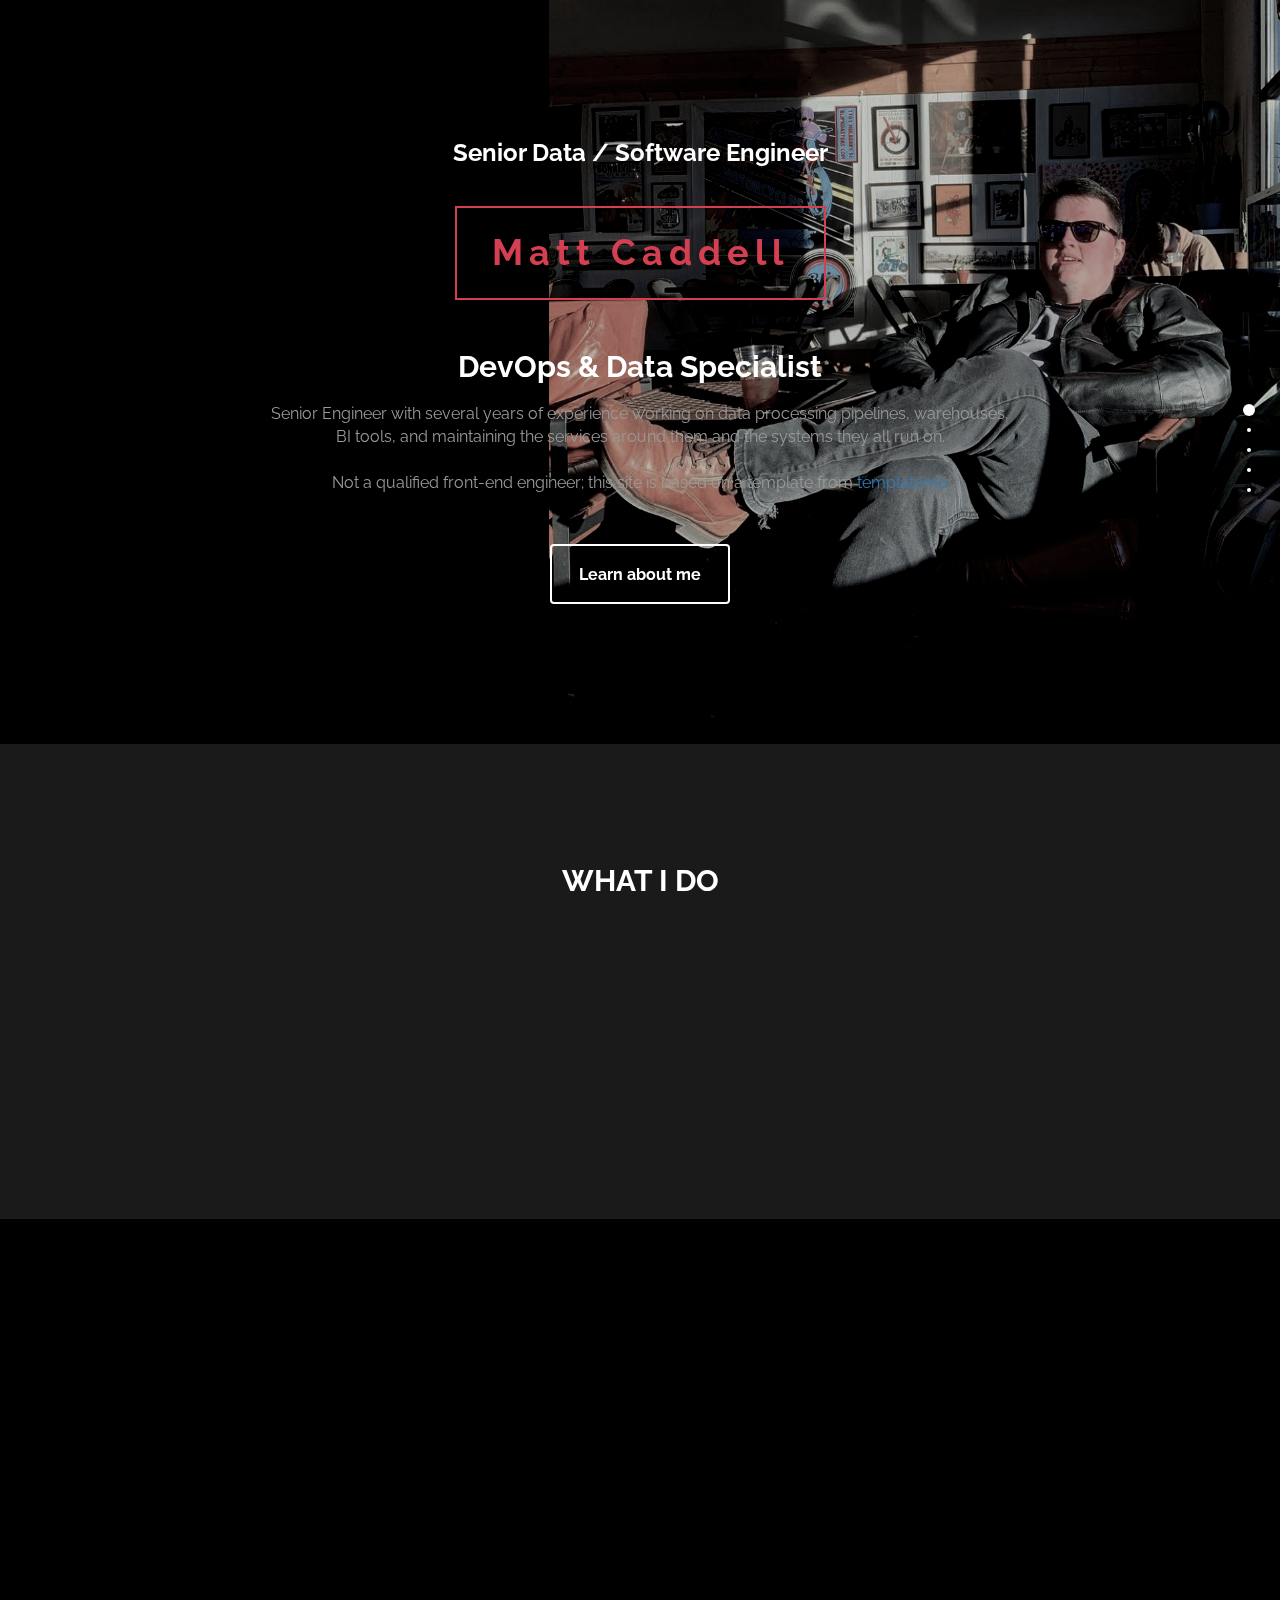
==== index.html @ 0e5a9cbe "feat: cleanup images for favorite tech" ====
<!DOCTYPE html>
<html lang="en">
	<head>
		<meta charset="utf-8">

		<title>Matt Caddell | Senior Eng</title>
		<meta name="keywords" content="">
		<meta name="description" content="">
        <meta name="author" content="templatemo">
        <!--
        Lavish HTML CSS Template
        https://templatemo.com/tm-458-lavish
        -->

		<meta http-equiv="X-UA-Compatible" content="IE=Edge">
		<meta http-equiv="Content-Type" content="text/html; charset=UTF-8" />
		<meta name="viewport" content="width=device-width, initial-scale=1">

		<!-- animate -->
		<link rel="stylesheet" href="css/animate.min.css">
		<!-- bootstrap -->
		<link rel="stylesheet" href="css/bootstrap.min.css">
		<!-- font-awesome -->
		<link rel="stylesheet" href="css/font-awesome.min.css">
		<!-- google font -->
		<link href='http://fonts.googleapis.com/css?family=Raleway:400,300,700,800' rel='stylesheet' type='text/css'>
		<!-- fullpage -->
		<link rel="stylesheet" href="css/jquery.fullPage.css">
		<!-- custom -->
		<link rel="stylesheet" href="css/templatemo-style.css">
		<!-- favicon -->
		<link rel="icon" type="images/png" href="images/favicon.png">

	</head>
	<body>

		<div id="fullpage">

			<!-- start home -->
			<div id="home" class="section">
				<div class="container">
					<div class="row">
						<div class="col-md-2"></div>
						<div class="col-md-8 wow fadeIn" data-wow-delay="0.9s">
							<h3>Senior Data / Software Engineer</h3>
							<h1>Matt Caddell</h1>
							<h2 class="rotate">DevOps &AMP; Data Specialist, Avid Tinkerer, Technical Lead, Amateur Wrench Turner &AMP; Coffee Snob</h2>
							<p>Senior Engineer with several years of experience working on data processing pipelines, warehouses, BI tools, and maintaining the services around them and the systems they all run on.<br><br>Not a qualified front-end engineer; this site is based on a template from <a rel="nofollow noopener" href="https://templatemo.com">templatemo</p>
							<a href="#work" class="btn btn-default smoothScroll wow fadeInUp" data-wow-delay="1s">Learn about me</a>
						</div>
						<div class="col-md-2"></div>
					</div>
				</div>
			</div>
			<!-- end home -->

			<!-- start work -->
			<div id="work" class="section">
				<div class="container">
					<div class="row">
						<div class="col-md-12 wow bounce">
							<h2>WHAT I DO</h2>
						</div>
					</div>
					<div class="row">
						<div class="col-md-4 col-xs-11 wow fadeInUp" data-wow-delay="0.6s">
							<div class="media">
								<div class="media-object media-left">
									<i class="fa fa-cubes"></i>
								</div>
								<div class="media-body">
									<h3 class="media-heading">Data Processing</h3>
									<p>Ensuring that data is delivered in a timely fashion from multiple sources and with the relevant transformations so it's ready to be used</p>
								</div>
							</div>
						</div>
						<div class="col-md-4 col-xs-11 wow fadeInUp" data-wow-delay="0.6s">
							<div class="media">
								<div class="media-object media-left">
									<i class="fa fa-database"></i>
								</div>
								<div class="media-body">
									<h3 class="media-heading">Data Warehousing</h3>
									<p>Democratizing data access through appropriate warehouse design choices and data management architectures</p>
								</div>
							</div>
						</div>
						<div class="col-md-4 col-xs-11 wow fadeInUp" data-wow-delay="0.6s">
							<div class="media">
								<div class="media-object media-left">
									<i class="fa fa-wrench"></i>
								</div>
								<div class="media-body">
									<h3 class="media-heading">"Data Ops"</h3>
									<p>The best data in the world is only useful if it's realiably delivered; data related technologies come with their own devops style challenges and considerations</p>
								</div>
							</div>
						</div>
					</div>
				</div>
			</div>
			<!-- end work -->

			<!-- start about -->
			<div id="about" class="section">
				<div class="container">
					<div class="row">
						<div class="col-md-6 col-xs-11 wow fadeInLeft" data-wow-delay="0.9s">
							<h2>ABOUT ME</h2>
							<h4>Senior Data / Software Engineer</h4>
							<p>Both the business and technical side of every company has a growing need to have both the ability to access and form conclusions from all kinds of data, I help make that happen.</p>
							<p>I also have extensive experience doing more stereotypical DevOps or SRE style work to optimize build and release pipelines, and maintain various pieces of infrastructure across multiple cloud providers.</p>
							<p>Attended the University of Illinois at Urbana-Champaign for undergrad, picking up a Bachelor of Science in Computer Science with a specialty in "Big Data and Artificial Intelligence" while I was there.</p>
							<p>I tend to spend my freetime sitting in coffee shops sipping coffee, in a garage wondering why I can't get a motorcycle to start, or spending time with friends enjoying a nice afternoon.</p>
						</div>
						<div class="col-md-6 col-xs-11 wow fadeInRight" data-wow-delay="0.9s">
							<span class="text-top">Years of Experience <small>4</small></span>
								<div class="progress">
									<div class="progress-bar progress-bar-danger" role="progressbar" aria-valuenow="60" aria-valuemin="0" aria-valuemax="100" style="width: 100%;"></div>
								</div>
							<span>Jobs Held <small>2</small></span>
								<div class="progress">
									<div class="progress-bar progress-bar-danger" role="progressbar" aria-valuenow="60" aria-valuemin="0" aria-valuemax="100" style="width: 50%;"></div>
								</div>
							<span>Average Cups of Coffee / Day <small>2</small></span>
								<div class="progress">
									<div class="progress-bar progress-bar-danger" role="progressbar" aria-valuenow="60" aria-valuemin="0" aria-valuemax="100" style="width: 50%;"></div>
								</div>
							<span>Number of Motorcycles in Garage <small>1</small></span>
								<div class="progress">
									<div class="progress-bar progress-bar-danger" role="progressbar" aria-valuenow="80" aria-valuemin="0" aria-valuemax="100" style="width: 25%;"></div>
								</div>
						</div>
					</div>
				</div>
			</div>
			<!-- end about -->

			<!-- start portfolio -->
			<div id="portfolio" class="section">
				<div class="container">
					<div class="row">
						<div class="col-md-12">
							<!-- @TODO The photos in this section are in need of some serious pretty-ing up -->
							<h2 class="wow bounce">FAVORITE TECH</h2>
						</div>
						<div class="col-md-4 col-xs-6 wow fadeIn" data-wow-delay="0.6s">
							<div class="portfolio-thumb">
								<img src="images/snowflake.png" type="images/png" class="img-responsive" alt="snowflake png">
									<div class="portfolio-overlay">
										<h4>Snowflake</h4>
										<h5>The ease of scaling up or down with Snowflake, as well as the ability to be cloud provider agnostic has made working with Snowflake has made my life a breeze in recent years</h5>
									</div>
							</div>
						</div>
						<div class="col-md-4 col-xs-6 wow fadeIn" data-wow-delay="0.6s">
							<div class="portfolio-thumb">
								<img src="images/spark.png" type="images/png" class="img-responsive" alt="spark png">
									<div class="portfolio-overlay">
										<h4>Apache Spark</h4>
										<h5>After years of using standard MapReduce and Apache Crunch to write out big data proccessing jobs, using Spark has felt like a revelation</h5>
									</div>
							</div>
						</div>
						<div class="col-md-4 col-xs-6 wow fadeIn" data-wow-delay="0.6s">
							<div class="portfolio-thumb">
								<img src="images/airflow.png" type="images/png" class="img-responsive" alt="airflow png">
									<div class="portfolio-overlay">
										<h4>Apache Airflow</h4>
										<h5>The ability to stand up Apache Airflow on nearly any kind of resources, and then to orchestrate pipelines from it, as well as to extend the underlying project with new plugins has allowed us to solve a meriad of problems with this one good tool</h5>
									</div>
							</div>
						</div>
						<div class="col-md-6 col-xs-6 wow fadeIn" data-wow-delay="0.6s">
							<div class="portfolio-thumb">
								<img src="images/aws.png" type="images/png" class="img-responsive" alt="aws webp">
									<div class="portfolio-overlay">
										<h4>Amazon Web Services</h4>
										<h5>If there isn't an AWS service that can already do at least half of what you need, it may be worth questioning if it's a good idea to do it at this point...</h5>
									</div>
							</div>
						</div>
						<div class="col-md-6 col-xs-6 wow fadeIn" data-wow-delay="0.6s">
							<div class="portfolio-thumb">
								<img src="images/k8s.png" type="images/png" class="img-responsive" alt="k8s svg">
									<div class="portfolio-overlay">
										<h4>Kubernetes</h4>
										<h5>Having a well managed set of kubernetes clusters has made my ability to stand up and test drive new systems and services a non-issue. With one helm chart I can stand up a whole new tool in minutes.</h5>
									</div>
							</div>
						</div>
						<!-- Possible Addition: Spinnaker -->
						<!-- Possible Addition: Helm -->
						<!-- Possible Addition: GitHub Actions -->
					</div>
				</div>
			</div>
			<!-- end portfolio -->

			<!-- start contact -->
			<div id="contact" class="section">
				<div class="container">
					<div class="row">
						<div class="col-lg-5 wow fadeInUp" data-wow-delay="0.6s">
							<address>
								<p class="contact-title">WHERE TO FIND ME</p>
								<p><i class="fa fa-linkedin"></i><a href="https://www.linkedin.com/in/matt-caddell-1b5143b7/">Matt Caddell</a></p>
								<p><i class="fa fa-github"></i><a href="https://github.com/MJCaddell">MJCaddell (Personal GitHub Account)</a></p>
								<p><i class="fa fa-github"></i><a href="https://github.com/MattCaddell">MattCaddell (Current Work GitHub Account)</a></p>
								<p><i class="fa fa-envelope-o"></i>work "at" mattcaddell.com</p>
							</address>
						</div>
					</div>
				</div>
			</div>
			<!-- end contact -->

			<!-- start footer -->
			<footer>
				<div class="container">
					<div class="row">
						<div class="col-md-12 wow fadeIn" data-wow-delay="0.9s">
							<p>Copyright &copy; 2018 Lavish Personal Profile. Designed by <a rel="nofollow noopener" href="https://templatemo.com">templatemo</a></p>
							<hr>
						</div>
					</div>
				</div>
			</footer>
			<!-- end footer -->

		</div>

		<!-- jQuery -->
		<script src="js/jquery.js"></script>
		<!-- bootstrap -->
		<script src="js/bootstrap.min.js"></script>
		<!-- fullpage -->
		<script src="js/jquery.fullPage.js"></script>
		<!-- smoothScroll -->
		<script src="js/smoothscroll.js"></script>
		<!-- wow -->
		<script src="js/wow.min.js"></script>
		<!-- text rotater -->
		<script src="js/jquery.simple-text-rotator.js"></script>
		<!-- custom -->
		<script src="js/custom.js"></script>

	</body>
</html>
---- css/templatemo-style.css ----
/*

Lavish HTML CSS Template

https://templatemo.com/tm-458-lavish

*/

body
{
	background: #000000;
	color: #999;
	font-family: 'Raleway', sans-serif;
	font-size: 16px;
	font-weight: 400;
}

/* start all section */
#home,
#home .fp-slide,
#home .fp-tableCell,

#work,
#work .fp-slide,
#work .fp-tableCell,

#about,
#about .fp-slide,
#about .fp-tableCell,

#contact,
#contact .fp-slide,
#contact .fp-tableCell,

#portfolio,
#portfolio .fp-slide,
#portfolio .fp-tableCell,

footer,
footer .fp-slide,
footer .fp-tableCell
{
    height: auto !important;
}

/* end all section */

/* start all heading */
h1,h2,h3,h4,h5
    {
        color: #ffffff;
        font-weight: bold;
    }
/* end all heading */

/* start all section */
#work, #about, #portfolio, #contact
    {
        padding-top: 100px;
        padding-bottom: 120px;
    }
/* end all section */

/* start simpletextrotator */
.rotating {
  display: inline-block;
  -webkit-transform-style: preserve-3d;
  -moz-transform-style: preserve-3d;
  -ms-transform-style: preserve-3d;
  -o-transform-style: preserve-3d;
  transform-style: preserve-3d;
  -webkit-transform: rotateX(0) rotateY(0) rotateZ(0);
  -moz-transform: rotateX(0) rotateY(0) rotateZ(0);
  -ms-transform: rotateX(0) rotateY(0) rotateZ(0);
  -o-transform: rotateX(0) rotateY(0) rotateZ(0);
  transform: rotateX(0) rotateY(0) rotateZ(0);
  -webkit-transition: 0.5s;
  -moz-transition: 0.5s;
  -ms-transition: 0.5s;
  -o-transition: 0.5s;
  transition: 0.5s;
  -webkit-transform-origin-x: 50%;
}

.rotating.flip {
  position: relative;
}

.rotating .front, .rotating .back {
  left: 0;
  top: 0;
  -webkit-backface-visibility: hidden;
  -moz-backface-visibility: hidden;
  -ms-backface-visibility: hidden;
  -o-backface-visibility: hidden;
  backface-visibility: hidden;
}

.rotating .front {
  position: absolute;
  display: inline-block;
  -webkit-transform: translate3d(0,0,1px);
  -moz-transform: translate3d(0,0,1px);
  -ms-transform: translate3d(0,0,1px);
  -o-transform: translate3d(0,0,1px);
  transform: translate3d(0,0,1px);
}

.rotating.flip .front {
  z-index: 1;
}

.rotating .back {
  display: block;
  opacity: 0;
}

.rotating.spin {
  -webkit-transform: rotate(360deg) scale(0);
  -moz-transform: rotate(360deg) scale(0);
  -ms-transform: rotate(360deg) scale(0);
  -o-transform: rotate(360deg) scale(0);
  transform: rotate(360deg) scale(0);
}

.rotating.flip .back {
  z-index: 2;
  display: block;
  opacity: 1;

  -webkit-transform: rotateY(180deg) translate3d(0,0,0);
  -moz-transform: rotateY(180deg) translate3d(0,0,0);
  -ms-transform: rotateY(180deg) translate3d(0,0,0);
  -o-transform: rotateY(180deg) translate3d(0,0,0);
  transform: rotateY(180deg) translate3d(0,0,0);
}

.rotating.flip.up .back {
  -webkit-transform: rotateX(180deg) translate3d(0,0,0);
  -moz-transform: rotateX(180deg) translate3d(0,0,0);
  -ms-transform: rotateX(180deg) translate3d(0,0,0);
  -o-transform: rotateX(180deg) translate3d(0,0,0);
  transform: rotateX(180deg) translate3d(0,0,0);
}

.rotating.flip.cube .front {
  -webkit-transform: translate3d(0,0,100px) scale(0.9,0.9);
  -moz-transform: translate3d(0,0,100px) scale(0.85,0.85);
  -ms-transform: translate3d(0,0,100px) scale(0.85,0.85);
  -o-transform: translate3d(0,0,100px) scale(0.85,0.85);
  transform: translate3d(0,0,100px) scale(0.85,0.85);
}

.rotating.flip.cube .back {
  -webkit-transform: rotateY(180deg) translate3d(0,0,100px) scale(0.9,0.9);
  -moz-transform: rotateY(180deg) translate3d(0,0,100px) scale(0.85,0.85);
  -ms-transform: rotateY(180deg) translate3d(0,0,100px) scale(0.85,0.85);
  -o-transform: rotateY(180deg) translate3d(0,0,100px) scale(0.85,0.85);
  transform: rotateY(180deg) translate3d(0,0,100px) scale(0.85,0.85);
}

.rotating.flip.cube.up .back {
  -webkit-transform: rotateX(180deg) translate3d(0,0,100px) scale(0.9,0.9);
  -moz-transform: rotateX(180deg) translate3d(0,0,100px) scale(0.85,0.85);
  -ms-transform: rotateX(180deg) translate3d(0,0,100px) scale(0.85,0.85);
  -o-transform: rotateX(180deg) translate3d(0,0,100px) scale(0.85,0.85);
  transform: rotateX(180deg) translate3d(0,0,100px) scale(0.85,0.85);
}
/* end simpletextrotator */

/* start home */
#home
	{
		/* @TODO - Use image once properly edited to read text on top of */
        background: url('../images/desaturated.png');
        background-size: contain;
        background-position: center right;
        background-repeat: no-repeat;
        padding-top: 120px;
        padding-bottom: 140px;
        text-align: center;
	}
#home h1
    {
        border: 2px solid #D43F52;
        color: #D43F52;
        display: inline-block;
        letter-spacing: 6px;
        padding: 25px 35px;
        margin: 30px 0;
    }
#home h2
    {
        padding-bottom: 10px;
    }
#home .btn
    {
        background: transparent;
        border: 2px solid #ffffff;
        color: #ffffff;
        font-size: 16px;
        font-weight: bold;
        width: 180px;
        height: 60px;
        margin-top: 40px;
        padding-top: 18px;
        transition: all 0.4s ease-in-out;
    }
#home .btn:hover
    {
        background: #D43F52;
        border-color: transparent;
    }
/* end home */

/* start work */
#work
    {
        background: #1a1a1a;
    }
#work h2
    {
        text-align: center;
    }

#work .media
    {
      margin-top: 30px;
    }

#work .media .fa
    {
        border: 2px solid #ffffff;
        border-radius: 50%;
        color: #D43F52;
        font-size: 24px;
        margin-right: 24px;
        width: 60px;
        height: 60px;
        line-height: 55px;
        text-align: center;
        vertical-align: middle;
        transition: all 0.4s ease-in;
    }
#work .media .fa:hover
    {
        background: #ffffff;
        cursor: pointer;
    }
#work .media .media-heading
    {
        font-weight: 600;
        font-size: 20px;
        padding-bottom: 10px;
    }
/* end work */

/* start about */
#about h4
    {
        padding: 15px 0;
		color: #D43F52;
    }
#about .progress
    {
        border-radius: 4px;
        background: #ffffff;
        height: 4px;
    }
#about .progress .progress-bar-danger
    {
        background: #D43F52;
    }
#about .text-top
    {
        padding-top: 50px;
    }
#about span
    {
        color: #ffffff;
        font-weight: bold;
        display: block;
        padding-bottom: 6px;
    }
#about small
    {
        font-weight: bold;
        float: right;
    }
/* end about */

/* start portfolio */
#portfolio
    {
        background: #1a1a1a;
        text-align: center;
    }
#portfolio h2
    {
        padding-bottom: 30px;
    }
#portfolio .portfolio-thumb
    {
        overflow: hidden;
        position: relative;
        margin-bottom: 30px;
    }
#portfolio .portfolio-thumb .portfolio-overlay
    {
        background: #D43F52;
        top: 0;
        left: 0;
        right: 0;
        bottom: 0;
        opacity: 0;
        width: 100%;
        height: 100%;
        position: absolute;
        padding-top: 60px;
        transition: all 0.4s ease-in-out;
    }
#portfolio .portfolio-thumb:hover .portfolio-overlay
    {
        cursor: pointer;
        opacity: 0.8;
        transform: scale(0.9);
    }
/* end portfolio */

/* start contact */

#contact address
    {
      padding-bottom: 18px;
    }

#contact .contact-title
    {
		font-size: 24px;
		font-weight: bold;
        padding-bottom: 20px;
		color: #ffffff;
    }
#contact .fa
    {
        border: 2px solid #ffffff;
        border-radius: 50%;
        color: #D43F52;
        width: 50px;
        height: 50px;
        line-height: 45px;
        text-align: center;
        margin-right: 20px;
    }
#contact .form-control
    {
        background: transparent;
        border: 2px solid #999;
        border-radius: 0;
        box-shadow: none;
        color: #ffffff;
        margin-bottom: 20px;
    }
#contact input
    {
        height: 50px;
    }
#contact input[type="submit"]
    {
        background: #D43F52;
        border: 2px solid transparent;
        color: #ffffff;
        font-weight: bold;
        transition: all 0.4s ease-in-out;
    }
#contact input[type="submit"]:hover
    {
        background: #ffffff;
        color: #D43F52;
    }
/* end contact */

/* start footer */
footer
    {
        border-top: 1px solid #090909;
        text-align: center;
        padding-top: 40px;
        padding-bottom: 20px;
    }
footer hr
    {
        width: 100px;
    }
/* end footer */

/* start social icon */
.social-icon
    {
        position: relative;
        padding: 0;
        margin: 0;
    }
.social-icon li
    {
        display: inline-block;
        list-style: none;
    }
.social-icon li a
    {
        border-radius: 50%;
        color: #606060;
        text-decoration: none;
        transition: all 0.4s ease-in-out;
        text-align: center;
        margin-right: 10px;
    }
.social-icon li a:hover
    {
        color: #D43F52;
    }
/* end social icon */
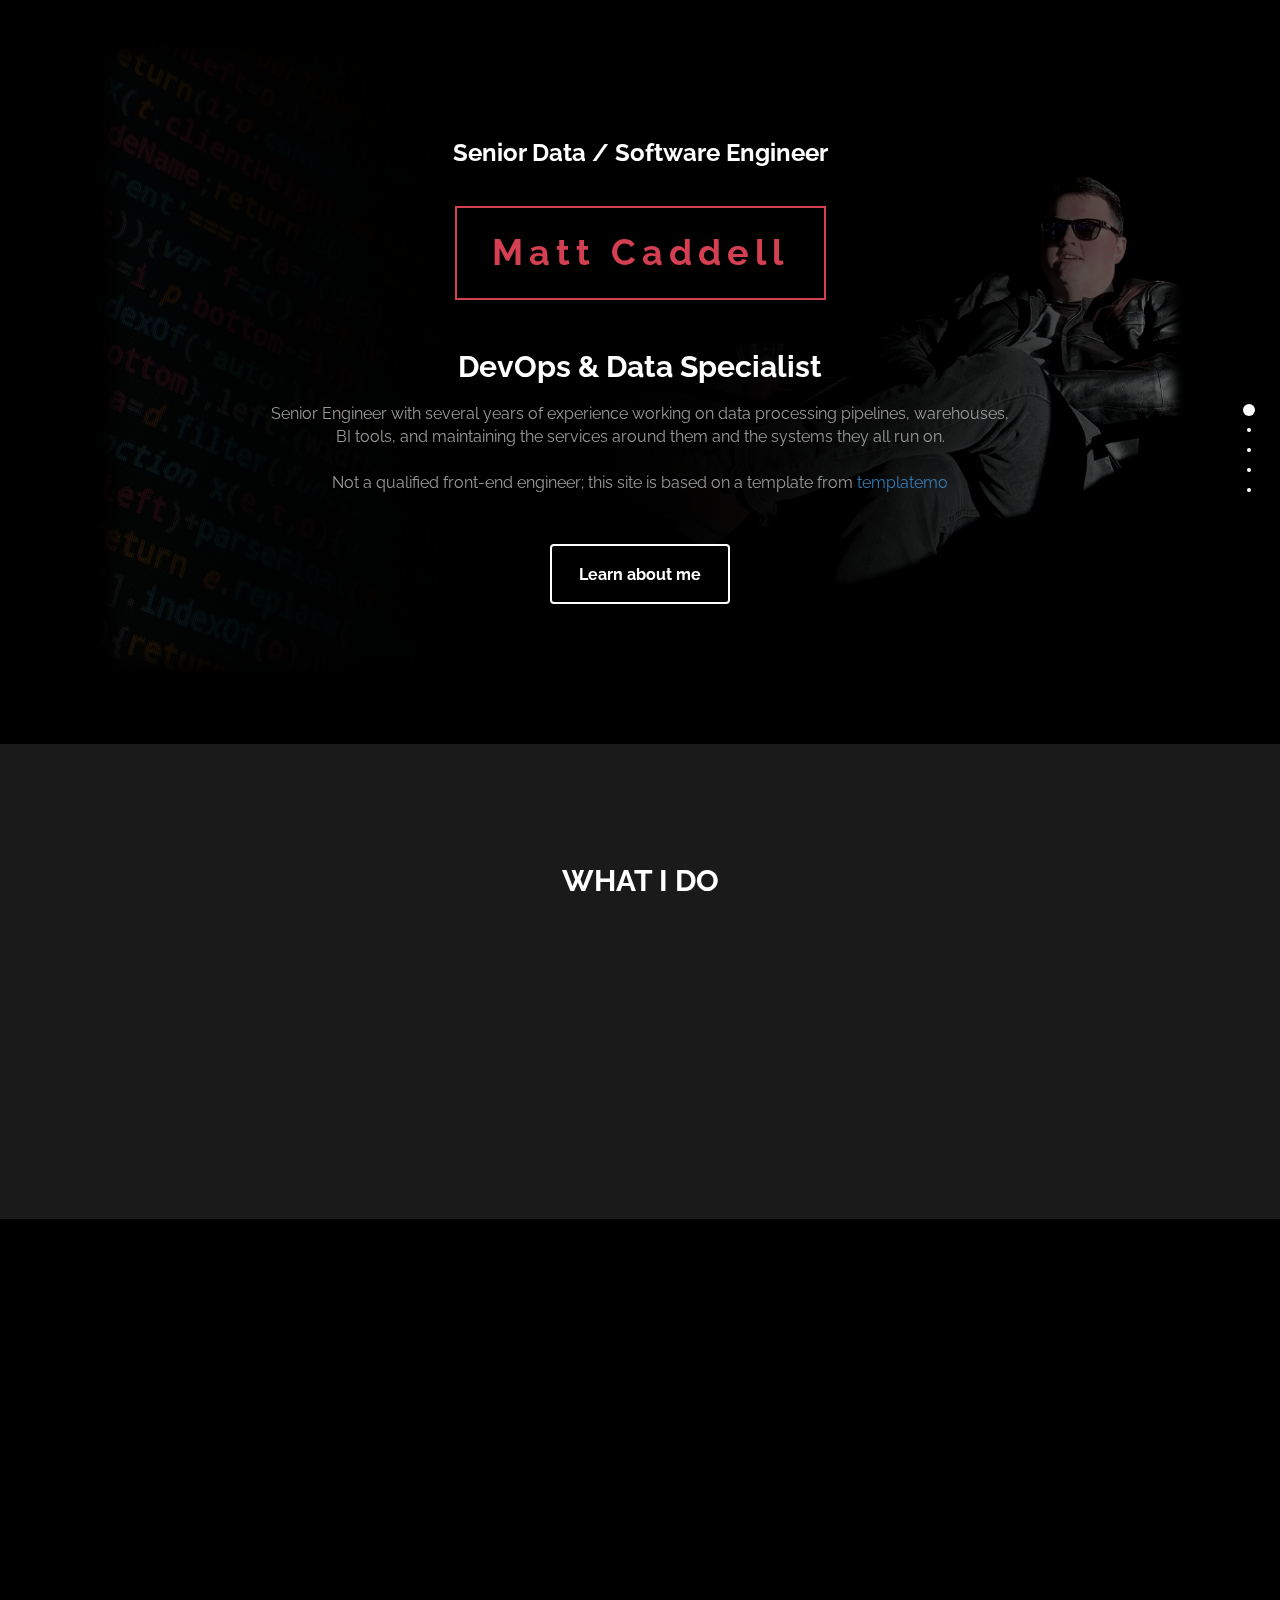
==== commit 11bfa2e2: "fix: additional image cleanup + swap CRLF to LF" ====
--- a/index.html
+++ b/index.html
@@ -1,249 +1,249 @@
-<!DOCTYPE html>
-<html lang="en">
-	<head>
-		<meta charset="utf-8">
-
-		<title>Matt Caddell | Senior Eng</title>
-		<meta name="keywords" content="">
-		<meta name="description" content="">
-        <meta name="author" content="templatemo">
-        <!--
-        Lavish HTML CSS Template
-        https://templatemo.com/tm-458-lavish
-        -->
-
-		<meta http-equiv="X-UA-Compatible" content="IE=Edge">
-		<meta http-equiv="Content-Type" content="text/html; charset=UTF-8" />
-		<meta name="viewport" content="width=device-width, initial-scale=1">
-
-		<!-- animate -->
-		<link rel="stylesheet" href="css/animate.min.css">
-		<!-- bootstrap -->
-		<link rel="stylesheet" href="css/bootstrap.min.css">
-		<!-- font-awesome -->
-		<link rel="stylesheet" href="css/font-awesome.min.css">
-		<!-- google font -->
-		<link href='http://fonts.googleapis.com/css?family=Raleway:400,300,700,800' rel='stylesheet' type='text/css'>
-		<!-- fullpage -->
-		<link rel="stylesheet" href="css/jquery.fullPage.css">
-		<!-- custom -->
-		<link rel="stylesheet" href="css/templatemo-style.css">
-		<!-- favicon -->
-		<link rel="icon" type="images/png" href="images/favicon.png">
-
-	</head>
-	<body>
-
-		<div id="fullpage">
-
-			<!-- start home -->
-			<div id="home" class="section">
-				<div class="container">
-					<div class="row">
-						<div class="col-md-2"></div>
-						<div class="col-md-8 wow fadeIn" data-wow-delay="0.9s">
-							<h3>Senior Data / Software Engineer</h3>
-							<h1>Matt Caddell</h1>
-							<h2 class="rotate">DevOps &AMP; Data Specialist, Avid Tinkerer, Technical Lead, Amateur Wrench Turner &AMP; Coffee Snob</h2>
-							<p>Senior Engineer with several years of experience working on data processing pipelines, warehouses, BI tools, and maintaining the services around them and the systems they all run on.<br><br>Not a qualified front-end engineer; this site is based on a template from <a rel="nofollow noopener" href="https://templatemo.com">templatemo</p>
-							<a href="#work" class="btn btn-default smoothScroll wow fadeInUp" data-wow-delay="1s">Learn about me</a>
-						</div>
-						<div class="col-md-2"></div>
-					</div>
-				</div>
-			</div>
-			<!-- end home -->
-
-			<!-- start work -->
-			<div id="work" class="section">
-				<div class="container">
-					<div class="row">
-						<div class="col-md-12 wow bounce">
-							<h2>WHAT I DO</h2>
-						</div>
-					</div>
-					<div class="row">
-						<div class="col-md-4 col-xs-11 wow fadeInUp" data-wow-delay="0.6s">
-							<div class="media">
-								<div class="media-object media-left">
-									<i class="fa fa-cubes"></i>
-								</div>
-								<div class="media-body">
-									<h3 class="media-heading">Data Processing</h3>
-									<p>Ensuring that data is delivered in a timely fashion from multiple sources and with the relevant transformations so it's ready to be used</p>
-								</div>
-							</div>
-						</div>
-						<div class="col-md-4 col-xs-11 wow fadeInUp" data-wow-delay="0.6s">
-							<div class="media">
-								<div class="media-object media-left">
-									<i class="fa fa-database"></i>
-								</div>
-								<div class="media-body">
-									<h3 class="media-heading">Data Warehousing</h3>
-									<p>Democratizing data access through appropriate warehouse design choices and data management architectures</p>
-								</div>
-							</div>
-						</div>
-						<div class="col-md-4 col-xs-11 wow fadeInUp" data-wow-delay="0.6s">
-							<div class="media">
-								<div class="media-object media-left">
-									<i class="fa fa-wrench"></i>
-								</div>
-								<div class="media-body">
-									<h3 class="media-heading">"Data Ops"</h3>
-									<p>The best data in the world is only useful if it's realiably delivered; data related technologies come with their own devops style challenges and considerations</p>
-								</div>
-							</div>
-						</div>
-					</div>
-				</div>
-			</div>
-			<!-- end work -->
-
-			<!-- start about -->
-			<div id="about" class="section">
-				<div class="container">
-					<div class="row">
-						<div class="col-md-6 col-xs-11 wow fadeInLeft" data-wow-delay="0.9s">
-							<h2>ABOUT ME</h2>
-							<h4>Senior Data / Software Engineer</h4>
-							<p>Both the business and technical side of every company has a growing need to have both the ability to access and form conclusions from all kinds of data, I help make that happen.</p>
-							<p>I also have extensive experience doing more stereotypical DevOps or SRE style work to optimize build and release pipelines, and maintain various pieces of infrastructure across multiple cloud providers.</p>
-							<p>Attended the University of Illinois at Urbana-Champaign for undergrad, picking up a Bachelor of Science in Computer Science with a specialty in "Big Data and Artificial Intelligence" while I was there.</p>
-							<p>I tend to spend my freetime sitting in coffee shops sipping coffee, in a garage wondering why I can't get a motorcycle to start, or spending time with friends enjoying a nice afternoon.</p>
-						</div>
-						<div class="col-md-6 col-xs-11 wow fadeInRight" data-wow-delay="0.9s">
-							<span class="text-top">Years of Experience <small>4</small></span>
-								<div class="progress">
-									<div class="progress-bar progress-bar-danger" role="progressbar" aria-valuenow="60" aria-valuemin="0" aria-valuemax="100" style="width: 100%;"></div>
-								</div>
-							<span>Jobs Held <small>2</small></span>
-								<div class="progress">
-									<div class="progress-bar progress-bar-danger" role="progressbar" aria-valuenow="60" aria-valuemin="0" aria-valuemax="100" style="width: 50%;"></div>
-								</div>
-							<span>Average Cups of Coffee / Day <small>2</small></span>
-								<div class="progress">
-									<div class="progress-bar progress-bar-danger" role="progressbar" aria-valuenow="60" aria-valuemin="0" aria-valuemax="100" style="width: 50%;"></div>
-								</div>
-							<span>Number of Motorcycles in Garage <small>1</small></span>
-								<div class="progress">
-									<div class="progress-bar progress-bar-danger" role="progressbar" aria-valuenow="80" aria-valuemin="0" aria-valuemax="100" style="width: 25%;"></div>
-								</div>
-						</div>
-					</div>
-				</div>
-			</div>
-			<!-- end about -->
-
-			<!-- start portfolio -->
-			<div id="portfolio" class="section">
-				<div class="container">
-					<div class="row">
-						<div class="col-md-12">
-							<!-- @TODO The photos in this section are in need of some serious pretty-ing up -->
-							<h2 class="wow bounce">FAVORITE TECH</h2>
-						</div>
-						<div class="col-md-4 col-xs-6 wow fadeIn" data-wow-delay="0.6s">
-							<div class="portfolio-thumb">
-								<img src="images/snowflake.png" type="images/png" class="img-responsive" alt="snowflake png">
-									<div class="portfolio-overlay">
-										<h4>Snowflake</h4>
-										<h5>The ease of scaling up or down with Snowflake, as well as the ability to be cloud provider agnostic has made working with Snowflake has made my life a breeze in recent years</h5>
-									</div>
-							</div>
-						</div>
-						<div class="col-md-4 col-xs-6 wow fadeIn" data-wow-delay="0.6s">
-							<div class="portfolio-thumb">
-								<img src="images/spark.png" type="images/png" class="img-responsive" alt="spark png">
-									<div class="portfolio-overlay">
-										<h4>Apache Spark</h4>
-										<h5>After years of using standard MapReduce and Apache Crunch to write out big data proccessing jobs, using Spark has felt like a revelation</h5>
-									</div>
-							</div>
-						</div>
-						<div class="col-md-4 col-xs-6 wow fadeIn" data-wow-delay="0.6s">
-							<div class="portfolio-thumb">
-								<img src="images/airflow.png" type="images/png" class="img-responsive" alt="airflow png">
-									<div class="portfolio-overlay">
-										<h4>Apache Airflow</h4>
-										<h5>The ability to stand up Apache Airflow on nearly any kind of resources, and then to orchestrate pipelines from it, as well as to extend the underlying project with new plugins has allowed us to solve a meriad of problems with this one good tool</h5>
-									</div>
-							</div>
-						</div>
-						<div class="col-md-6 col-xs-6 wow fadeIn" data-wow-delay="0.6s">
-							<div class="portfolio-thumb">
-								<img src="images/aws.png" type="images/png" class="img-responsive" alt="aws webp">
-									<div class="portfolio-overlay">
-										<h4>Amazon Web Services</h4>
-										<h5>If there isn't an AWS service that can already do at least half of what you need, it may be worth questioning if it's a good idea to do it at this point...</h5>
-									</div>
-							</div>
-						</div>
-						<div class="col-md-6 col-xs-6 wow fadeIn" data-wow-delay="0.6s">
-							<div class="portfolio-thumb">
-								<img src="images/k8s.png" type="images/png" class="img-responsive" alt="k8s svg">
-									<div class="portfolio-overlay">
-										<h4>Kubernetes</h4>
-										<h5>Having a well managed set of kubernetes clusters has made my ability to stand up and test drive new systems and services a non-issue. With one helm chart I can stand up a whole new tool in minutes.</h5>
-									</div>
-							</div>
-						</div>
-						<!-- Possible Addition: Spinnaker -->
-						<!-- Possible Addition: Helm -->
-						<!-- Possible Addition: GitHub Actions -->
-					</div>
-				</div>
-			</div>
-			<!-- end portfolio -->
-
-			<!-- start contact -->
-			<div id="contact" class="section">
-				<div class="container">
-					<div class="row">
-						<div class="col-lg-5 wow fadeInUp" data-wow-delay="0.6s">
-							<address>
-								<p class="contact-title">WHERE TO FIND ME</p>
-								<p><i class="fa fa-linkedin"></i><a href="https://www.linkedin.com/in/matt-caddell-1b5143b7/">Matt Caddell</a></p>
-								<p><i class="fa fa-github"></i><a href="https://github.com/MJCaddell">MJCaddell (Personal GitHub Account)</a></p>
-								<p><i class="fa fa-github"></i><a href="https://github.com/MattCaddell">MattCaddell (Current Work GitHub Account)</a></p>
-								<p><i class="fa fa-envelope-o"></i>work "at" mattcaddell.com</p>
-							</address>
-						</div>
-					</div>
-				</div>
-			</div>
-			<!-- end contact -->
-
-			<!-- start footer -->
-			<footer>
-				<div class="container">
-					<div class="row">
-						<div class="col-md-12 wow fadeIn" data-wow-delay="0.9s">
-							<p>Copyright &copy; 2018 Lavish Personal Profile. Designed by <a rel="nofollow noopener" href="https://templatemo.com">templatemo</a></p>
-							<hr>
-						</div>
-					</div>
-				</div>
-			</footer>
-			<!-- end footer -->
-
-		</div>
-
-		<!-- jQuery -->
-		<script src="js/jquery.js"></script>
-		<!-- bootstrap -->
-		<script src="js/bootstrap.min.js"></script>
-		<!-- fullpage -->
-		<script src="js/jquery.fullPage.js"></script>
-		<!-- smoothScroll -->
-		<script src="js/smoothscroll.js"></script>
-		<!-- wow -->
-		<script src="js/wow.min.js"></script>
-		<!-- text rotater -->
-		<script src="js/jquery.simple-text-rotator.js"></script>
-		<!-- custom -->
-		<script src="js/custom.js"></script>
-
-	</body>
-</html>
+<!DOCTYPE html>
+<html lang="en">
+	<head>
+		<meta charset="utf-8">
+
+		<title>Matt Caddell | Senior Eng</title>
+		<meta name="keywords" content="">
+		<meta name="description" content="">
+        <meta name="author" content="templatemo">
+        <!--
+        Lavish HTML CSS Template
+        https://templatemo.com/tm-458-lavish
+        -->
+
+		<meta http-equiv="X-UA-Compatible" content="IE=Edge">
+		<meta http-equiv="Content-Type" content="text/html; charset=UTF-8" />
+		<meta name="viewport" content="width=device-width, initial-scale=1">
+
+		<!-- animate -->
+		<link rel="stylesheet" href="css/animate.min.css">
+		<!-- bootstrap -->
+		<link rel="stylesheet" href="css/bootstrap.min.css">
+		<!-- font-awesome -->
+		<link rel="stylesheet" href="css/font-awesome.min.css">
+		<!-- google font -->
+		<link href='http://fonts.googleapis.com/css?family=Raleway:400,300,700,800' rel='stylesheet' type='text/css'>
+		<!-- fullpage -->
+		<link rel="stylesheet" href="css/jquery.fullPage.css">
+		<!-- custom -->
+		<link rel="stylesheet" href="css/templatemo-style.css">
+		<!-- favicon -->
+		<link rel="icon" type="images/png" href="images/favicon.png">
+
+	</head>
+	<body>
+
+		<div id="fullpage">
+
+			<!-- start home -->
+			<div id="home" class="section">
+				<div class="container">
+					<div class="row">
+						<div class="col-md-2"></div>
+						<div class="col-md-8 wow fadeIn" data-wow-delay="0.9s">
+							<h3>Senior Data / Software Engineer</h3>
+							<h1>Matt Caddell</h1>
+							<h2 class="rotate">DevOps &AMP; Data Specialist, Avid Tinkerer, Technical Lead, Amateur Wrench Turner &AMP; Coffee Snob</h2>
+							<p>Senior Engineer with several years of experience working on data processing pipelines, warehouses, BI tools, and maintaining the services around them and the systems they all run on.<br><br>Not a qualified front-end engineer; this site is based on a template from <a rel="nofollow noopener" href="https://templatemo.com">templatemo</p>
+							<a href="#work" class="btn btn-default smoothScroll wow fadeInUp" data-wow-delay="1s">Learn about me</a>
+						</div>
+						<div class="col-md-2"></div>
+					</div>
+				</div>
+			</div>
+			<!-- end home -->
+
+			<!-- start work -->
+			<div id="work" class="section">
+				<div class="container">
+					<div class="row">
+						<div class="col-md-12 wow bounce">
+							<h2>WHAT I DO</h2>
+						</div>
+					</div>
+					<div class="row">
+						<div class="col-md-4 col-xs-11 wow fadeInUp" data-wow-delay="0.6s">
+							<div class="media">
+								<div class="media-object media-left">
+									<i class="fa fa-cubes"></i>
+								</div>
+								<div class="media-body">
+									<h3 class="media-heading">Data Processing</h3>
+									<p>Ensuring that data is delivered in a timely fashion from multiple sources and with the relevant transformations so it's ready to be used</p>
+								</div>
+							</div>
+						</div>
+						<div class="col-md-4 col-xs-11 wow fadeInUp" data-wow-delay="0.6s">
+							<div class="media">
+								<div class="media-object media-left">
+									<i class="fa fa-database"></i>
+								</div>
+								<div class="media-body">
+									<h3 class="media-heading">Data Warehousing</h3>
+									<p>Democratizing data access through appropriate warehouse design choices and data management architectures</p>
+								</div>
+							</div>
+						</div>
+						<div class="col-md-4 col-xs-11 wow fadeInUp" data-wow-delay="0.6s">
+							<div class="media">
+								<div class="media-object media-left">
+									<i class="fa fa-wrench"></i>
+								</div>
+								<div class="media-body">
+									<h3 class="media-heading">"Data Ops"</h3>
+									<p>The best data in the world is only useful if it's realiably delivered; data related technologies come with their own devops style challenges and considerations</p>
+								</div>
+							</div>
+						</div>
+					</div>
+				</div>
+			</div>
+			<!-- end work -->
+
+			<!-- start about -->
+			<div id="about" class="section">
+				<div class="container">
+					<div class="row">
+						<div class="col-md-6 col-xs-11 wow fadeInLeft" data-wow-delay="0.9s">
+							<h2>ABOUT ME</h2>
+							<h4>Senior Data / Software Engineer</h4>
+							<p>Both the business and technical side of every company has a growing need to have both the ability to access and form conclusions from all kinds of data, I help make that happen.</p>
+							<p>I also have extensive experience doing more stereotypical DevOps or SRE style work to optimize build and release pipelines, and maintain various pieces of infrastructure across multiple cloud providers.</p>
+							<p>Attended the University of Illinois at Urbana-Champaign for undergrad, picking up a Bachelor of Science in Computer Science with a specialty in "Big Data and Artificial Intelligence" while I was there.</p>
+							<p>I tend to spend my freetime sitting in coffee shops sipping coffee, in a garage wondering why I can't get a motorcycle to start, or spending time with friends enjoying a nice afternoon.</p>
+						</div>
+						<div class="col-md-6 col-xs-11 wow fadeInRight" data-wow-delay="0.9s">
+							<span class="text-top">Years of Experience <small>4</small></span>
+								<div class="progress">
+									<div class="progress-bar progress-bar-danger" role="progressbar" aria-valuenow="60" aria-valuemin="0" aria-valuemax="100" style="width: 100%;"></div>
+								</div>
+							<span>Jobs Held <small>2</small></span>
+								<div class="progress">
+									<div class="progress-bar progress-bar-danger" role="progressbar" aria-valuenow="60" aria-valuemin="0" aria-valuemax="100" style="width: 50%;"></div>
+								</div>
+							<span>Average Cups of Coffee / Day <small>2</small></span>
+								<div class="progress">
+									<div class="progress-bar progress-bar-danger" role="progressbar" aria-valuenow="60" aria-valuemin="0" aria-valuemax="100" style="width: 50%;"></div>
+								</div>
+							<span>Number of Motorcycles in Garage <small>1</small></span>
+								<div class="progress">
+									<div class="progress-bar progress-bar-danger" role="progressbar" aria-valuenow="80" aria-valuemin="0" aria-valuemax="100" style="width: 25%;"></div>
+								</div>
+						</div>
+					</div>
+				</div>
+			</div>
+			<!-- end about -->
+
+			<!-- start portfolio -->
+			<div id="portfolio" class="section">
+				<div class="container">
+					<div class="row" style="vertical-align: middle;">
+						<div class="col-md-12">
+							<!-- @TODO Center and align the images in this section (May require artifically enlarging images) -->
+							<h2 class="wow bounce">FAVORITE TECH</h2>
+						</div>
+						<div class="col-md-4 col-xs-6 wow fadeIn" data-wow-delay="0.6s">
+							<div class="portfolio-thumb">
+								<img src="images/snowflake.png" type="images/png" class="img-responsive" alt="snowflake png">
+									<div class="portfolio-overlay">
+										<h4>Snowflake</h4>
+										<h5>The ease of scaling up or down with Snowflake, as well as the ability to be cloud provider agnostic has made working with Snowflake has made my life a breeze in recent years</h5>
+									</div>
+							</div>
+						</div>
+						<div class="col-md-4 col-xs-6 wow fadeIn" data-wow-delay="0.6s">
+							<div class="portfolio-thumb">
+								<img src="images/spark.png" type="images/png" class="img-responsive" alt="spark png">
+									<div class="portfolio-overlay">
+										<h4>Apache Spark</h4>
+										<h5>After years of using standard MapReduce and Apache Crunch to write out big data proccessing jobs, using Spark has felt like a revelation</h5>
+									</div>
+							</div>
+						</div>
+						<div class="col-md-4 col-xs-6 wow fadeIn" data-wow-delay="0.6s">
+							<div class="portfolio-thumb">
+								<img src="images/airflow.png" type="images/png" class="img-responsive" alt="airflow png">
+									<div class="portfolio-overlay">
+										<h4>Apache Airflow</h4>
+										<h5>The ability to stand up Apache Airflow on nearly any kind of resources, and then to orchestrate pipelines from it, as well as to extend the underlying project with new plugins has allowed us to solve a meriad of problems with this one good tool</h5>
+									</div>
+							</div>
+						</div>
+						<div class="col-md-6 col-xs-6 wow fadeIn" data-wow-delay="0.6s">
+							<div class="portfolio-thumb">
+								<img src="images/aws.png" type="images/png" class="img-responsive" alt="aws png">
+									<div class="portfolio-overlay">
+										<h4>Amazon Web Services</h4>
+										<h5>If there isn't an AWS service that can already do at least half of what you need, it may be worth questioning if it's a good idea to do it at this point...</h5>
+									</div>
+							</div>
+						</div>
+						<div class="col-md-6 col-xs-6 wow fadeIn" data-wow-delay="0.6s">
+							<div class="portfolio-thumb">
+								<img src="images/k8s.png" type="images/png" class="img-responsive" alt="k8s png">
+									<div class="portfolio-overlay">
+										<h4>Kubernetes</h4>
+										<h5>Having a well managed set of kubernetes clusters has made my ability to stand up and test drive new systems and services a non-issue. With one helm chart I can stand up a whole new tool in minutes.</h5>
+									</div>
+							</div>
+						</div>
+						<!-- Possible Addition: Spinnaker -->
+						<!-- Possible Addition: Helm -->
+						<!-- Possible Addition: GitHub Actions -->
+					</div>
+				</div>
+			</div>
+			<!-- end portfolio -->
+
+			<!-- start contact -->
+			<div id="contact" class="section">
+				<div class="container">
+					<div class="row">
+						<div class="col-lg-5 wow fadeInUp" data-wow-delay="0.6s">
+							<address>
+								<p class="contact-title">WHERE TO FIND ME</p>
+								<p><i class="fa fa-linkedin"></i><a href="https://www.linkedin.com/in/matt-caddell-1b5143b7/">Matt Caddell</a></p>
+								<p><i class="fa fa-github"></i><a href="https://github.com/MJCaddell">MJCaddell (Personal Account)</a></p>
+								<p><i class="fa fa-github"></i><a href="https://github.com/MattCaddell">MattCaddell (Semi-outdated Work Account)</a></p>
+								<p><i class="fa fa-envelope-o"></i>work "at" mattcaddell.com</p>
+							</address>
+						</div>
+					</div>
+				</div>
+			</div>
+			<!-- end contact -->
+
+			<!-- start footer -->
+			<footer>
+				<div class="container">
+					<div class="row">
+						<div class="col-md-12 wow fadeIn" data-wow-delay="0.9s">
+							<p>Copyright &copy; 2018 Lavish Personal Profile. Designed by <a rel="nofollow noopener" href="https://templatemo.com">templatemo</a></p>
+							<hr>
+						</div>
+					</div>
+				</div>
+			</footer>
+			<!-- end footer -->
+
+		</div>
+
+		<!-- jQuery -->
+		<script src="js/jquery.js"></script>
+		<!-- bootstrap -->
+		<script src="js/bootstrap.min.js"></script>
+		<!-- fullpage -->
+		<script src="js/jquery.fullPage.js"></script>
+		<!-- smoothScroll -->
+		<script src="js/smoothscroll.js"></script>
+		<!-- wow -->
+		<script src="js/wow.min.js"></script>
+		<!-- text rotater -->
+		<script src="js/jquery.simple-text-rotator.js"></script>
+		<!-- custom -->
+		<script src="js/custom.js"></script>
+
+	</body>
+</html>
--- a/css/templatemo-style.css
+++ b/css/templatemo-style.css
@@ -174,7 +174,7 @@
 		/* @TODO - Use image once properly edited to read text on top of */
         background: url('../images/desaturated.png');
         background-size: contain;
-        background-position: center right;
+        background-position: center;
         background-repeat: no-repeat;
         padding-top: 120px;
         padding-bottom: 140px;
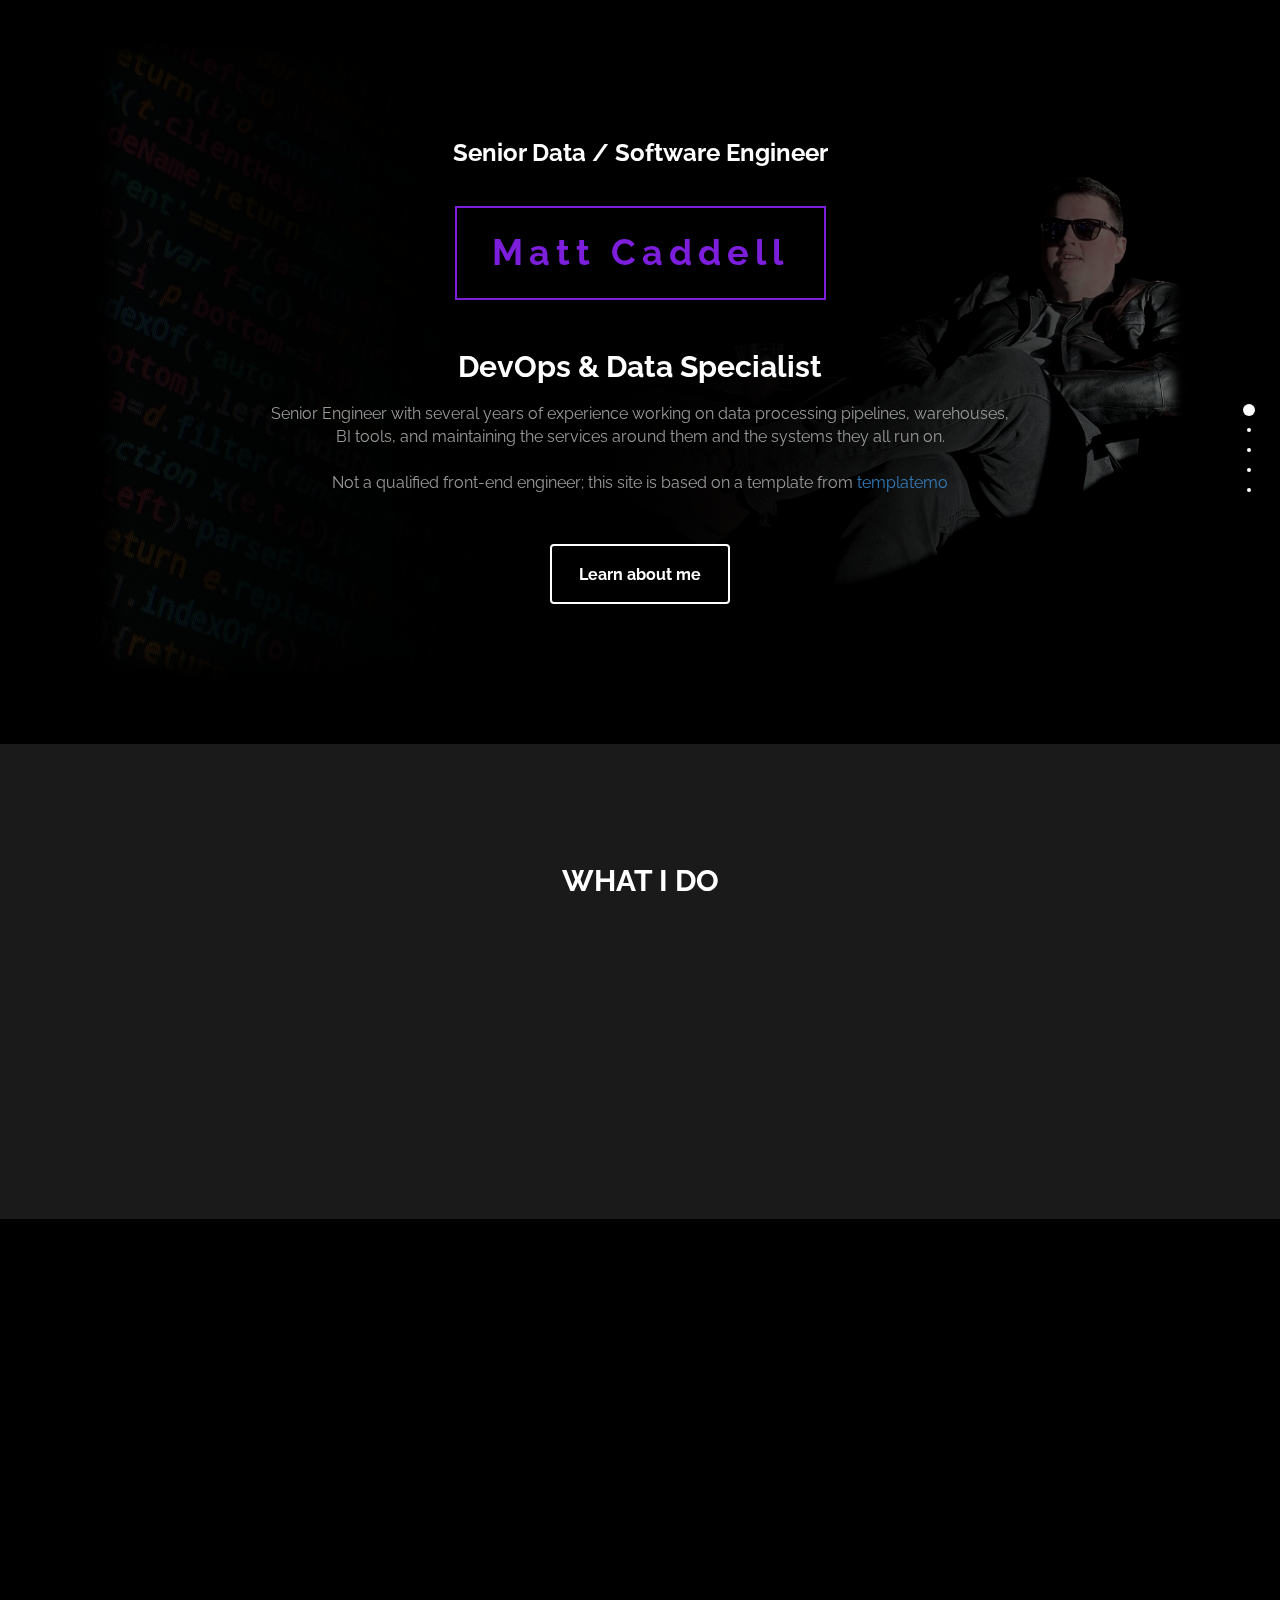
==== commit 6c1bc8c0: "feat: overhaul favorite tech + swap accent color + stub new parts" ====
--- a/index.html
+++ b/index.html
@@ -139,59 +139,82 @@
 			<!-- start portfolio -->
 			<div id="portfolio" class="section">
 				<div class="container">
-					<div class="row" style="vertical-align: middle;">
-						<div class="col-md-12">
-							<!-- @TODO Center and align the images in this section (May require artifically enlarging images) -->
+					<div class="row">
+						<div class="col-md-12 v-align">
 							<h2 class="wow bounce">FAVORITE TECH</h2>
-						</div>
-						<div class="col-md-4 col-xs-6 wow fadeIn" data-wow-delay="0.6s">
-							<div class="portfolio-thumb">
-								<img src="images/snowflake.png" type="images/png" class="img-responsive" alt="snowflake png">
+						</div><!--  Shoutout to https://stackoverflow.com/a/20548578 for this weird way to align these items
+						--><div class="col-md-4 col-xs-6 wow fadeIn v-align" data-wow-delay="0.6s">
+							<div class="portfolio-thumb">
+								<img src="images/snowflake.png" type="images/png" class="img-responsive" alt="snowflake logo">
 									<div class="portfolio-overlay">
 										<h4>Snowflake</h4>
-										<h5>The ease of scaling up or down with Snowflake, as well as the ability to be cloud provider agnostic has made working with Snowflake has made my life a breeze in recent years</h5>
-									</div>
-							</div>
-						</div>
-						<div class="col-md-4 col-xs-6 wow fadeIn" data-wow-delay="0.6s">
-							<div class="portfolio-thumb">
-								<img src="images/spark.png" type="images/png" class="img-responsive" alt="spark png">
+										<h5>It may be pricey, but the cloud agnostic aspect and the ease of scaling make it worth every penny when used right.</h5>
+									</div>
+							</div>
+						</div><!--
+						--><div class="col-md-4 col-xs-6 wow fadeIn v-align" data-wow-delay="0.6s">
+							<div class="portfolio-thumb">
+								<img src="images/spark.png" type="images/png" class="img-responsive" alt="spark logo">
 									<div class="portfolio-overlay">
 										<h4>Apache Spark</h4>
-										<h5>After years of using standard MapReduce and Apache Crunch to write out big data proccessing jobs, using Spark has felt like a revelation</h5>
-									</div>
-							</div>
-						</div>
-						<div class="col-md-4 col-xs-6 wow fadeIn" data-wow-delay="0.6s">
-							<div class="portfolio-thumb">
-								<img src="images/airflow.png" type="images/png" class="img-responsive" alt="airflow png">
+										<h5>After years of using standard MapReduce and Apache Crunch to write ETL pipelines, Spark has felt like a revelation.</h5>
+									</div>
+							</div>
+						</div><!--
+						--><div class="col-md-4 col-xs-6 wow fadeIn v-align" data-wow-delay="0.6s">
+							<div class="portfolio-thumb">
+								<img src="images/airflow.png" type="images/png" class="img-responsive" alt="airflow logo">
 									<div class="portfolio-overlay">
 										<h4>Apache Airflow</h4>
-										<h5>The ability to stand up Apache Airflow on nearly any kind of resources, and then to orchestrate pipelines from it, as well as to extend the underlying project with new plugins has allowed us to solve a meriad of problems with this one good tool</h5>
-									</div>
-							</div>
-						</div>
-						<div class="col-md-6 col-xs-6 wow fadeIn" data-wow-delay="0.6s">
-							<div class="portfolio-thumb">
-								<img src="images/aws.png" type="images/png" class="img-responsive" alt="aws png">
+										<h5>You can run it anywhere, on almost anything, and accomplish almost any data related task with out of the box tools. If it can't do it, it has built in hooks to add your own new plugins.</h5>
+									</div>
+							</div>
+						</div><!--
+						--><div class="col-md-6 col-xs-6 wow fadeIn v-align" data-wow-delay="0.6s">
+							<div class="portfolio-thumb">
+								<img src="images/aws.png" type="images/png" class="img-responsive" alt="aws logo">
 									<div class="portfolio-overlay">
 										<h4>Amazon Web Services</h4>
 										<h5>If there isn't an AWS service that can already do at least half of what you need, it may be worth questioning if it's a good idea to do it at this point...</h5>
 									</div>
 							</div>
-						</div>
-						<div class="col-md-6 col-xs-6 wow fadeIn" data-wow-delay="0.6s">
-							<div class="portfolio-thumb">
-								<img src="images/k8s.png" type="images/png" class="img-responsive" alt="k8s png">
+						</div><!--
+						--><div class="col-md-6 col-xs-6 wow fadeIn v-align" data-wow-delay="0.6s">
+							<div class="portfolio-thumb">
+								<img src="images/k8s.png" type="images/png" class="img-responsive" alt="k8s logo">
 									<div class="portfolio-overlay">
 										<h4>Kubernetes</h4>
 										<h5>Having a well managed set of kubernetes clusters has made my ability to stand up and test drive new systems and services a non-issue. With one helm chart I can stand up a whole new tool in minutes.</h5>
 									</div>
 							</div>
-						</div>
-						<!-- Possible Addition: Spinnaker -->
-						<!-- Possible Addition: Helm -->
-						<!-- Possible Addition: GitHub Actions -->
+						</div><!--
+						--><div class="col-md-4 col-xs-6 wow fadeIn v-align" data-wow-delay="0.6s">
+							<div class="portfolio-thumb">
+								<img src="images/spinnaker.png" type="images/png" class="img-responsive" alt="spinnaker logo">
+									<div class="portfolio-overlay">
+										<h4>Spinnaker</h4>
+										<h5>It has made writing and running complex release pipelines easy and saved hours of manual effort for teams I've worked with.</h5>
+									</div>
+							</div>
+						</div><!--
+						--><div class="col-md-4 col-xs-6 wow fadeIn v-align" data-wow-delay="0.6s">
+							<div class="portfolio-thumb">
+								<img src="images/helm.png" type="images/png" class="img-responsive" alt="helm logo">
+									<div class="portfolio-overlay">
+										<h4>Helm</h4>
+										<h5>You want to deploy a complex system entirely in kubernetes in seconds? Done. With almost no hassle, and single digit number of commands.</h5>
+									</div>
+							</div>
+						</div><!--
+						--><div class="col-md-4 col-xs-6 wow fadeIn v-align" data-wow-delay="0.6s">
+							<div class="portfolio-thumb">
+								<img src="images/githubactions.png" type="images/png" class="img-responsive" alt="githubactions logo">
+									<div class="portfolio-overlay">
+										<h4>GitHub Actions</h4>
+										<h5>It makes sense to have you code tested and built as close to the tool you use to host and review it, and this makes it quick and simple to do that. Also, anything is better than Jenkins.</h5>
+									</div>
+							</div>
+						</div>
 					</div>
 				</div>
 			</div>
--- a/css/templatemo-style.css
+++ b/css/templatemo-style.css
@@ -5,6 +5,11 @@
 https://templatemo.com/tm-458-lavish
 
 */
+
+:root {
+    --accent-color: #7d1edc;
+}
+
 
 body
 {
@@ -171,7 +176,7 @@
 /* start home */
 #home
 	{
-		/* @TODO - Use image once properly edited to read text on top of */
+		/* TODO - Use image once properly edited to read text on top of */
         background: url('../images/desaturated.png');
         background-size: contain;
         background-position: center;
@@ -182,8 +187,8 @@
 	}
 #home h1
     {
-        border: 2px solid #D43F52;
-        color: #D43F52;
+        border: 2px solid var(--accent-color);
+        color: var(--accent-color);
         display: inline-block;
         letter-spacing: 6px;
         padding: 25px 35px;
@@ -208,7 +213,7 @@
     }
 #home .btn:hover
     {
-        background: #D43F52;
+        background: var(--accent-color);
         border-color: transparent;
     }
 /* end home */
@@ -232,7 +237,7 @@
     {
         border: 2px solid #ffffff;
         border-radius: 50%;
-        color: #D43F52;
+        color: var(--accent-color);
         font-size: 24px;
         margin-right: 24px;
         width: 60px;
@@ -259,7 +264,7 @@
 #about h4
     {
         padding: 15px 0;
-		color: #D43F52;
+		color: var(--accent-color);
     }
 #about .progress
     {
@@ -269,7 +274,7 @@
     }
 #about .progress .progress-bar-danger
     {
-        background: #D43F52;
+        background: var(--accent-color);
     }
 #about .text-top
     {
@@ -307,7 +312,7 @@
     }
 #portfolio .portfolio-thumb .portfolio-overlay
     {
-        background: #D43F52;
+        background: var(--accent-color);
         top: 0;
         left: 0;
         right: 0;
@@ -325,6 +330,12 @@
         opacity: 0.8;
         transform: scale(0.9);
     }
+#protfolio .v-align
+    {
+        display: inline-block;
+        vertical-align: middle;
+        float: none;
+    }
 /* end portfolio */
 
 /* start contact */
@@ -345,7 +356,7 @@
     {
         border: 2px solid #ffffff;
         border-radius: 50%;
-        color: #D43F52;
+        color: var(--accent-color);
         width: 50px;
         height: 50px;
         line-height: 45px;
@@ -367,7 +378,7 @@
     }
 #contact input[type="submit"]
     {
-        background: #D43F52;
+        background: var(--accent-color);
         border: 2px solid transparent;
         color: #ffffff;
         font-weight: bold;
@@ -376,7 +387,7 @@
 #contact input[type="submit"]:hover
     {
         background: #ffffff;
-        color: #D43F52;
+        color: var(--accent-color);
     }
 /* end contact */
 
@@ -417,6 +428,6 @@
     }
 .social-icon li a:hover
     {
-        color: #D43F52;
+        color: var(--accent-color);
     }
 /* end social icon */
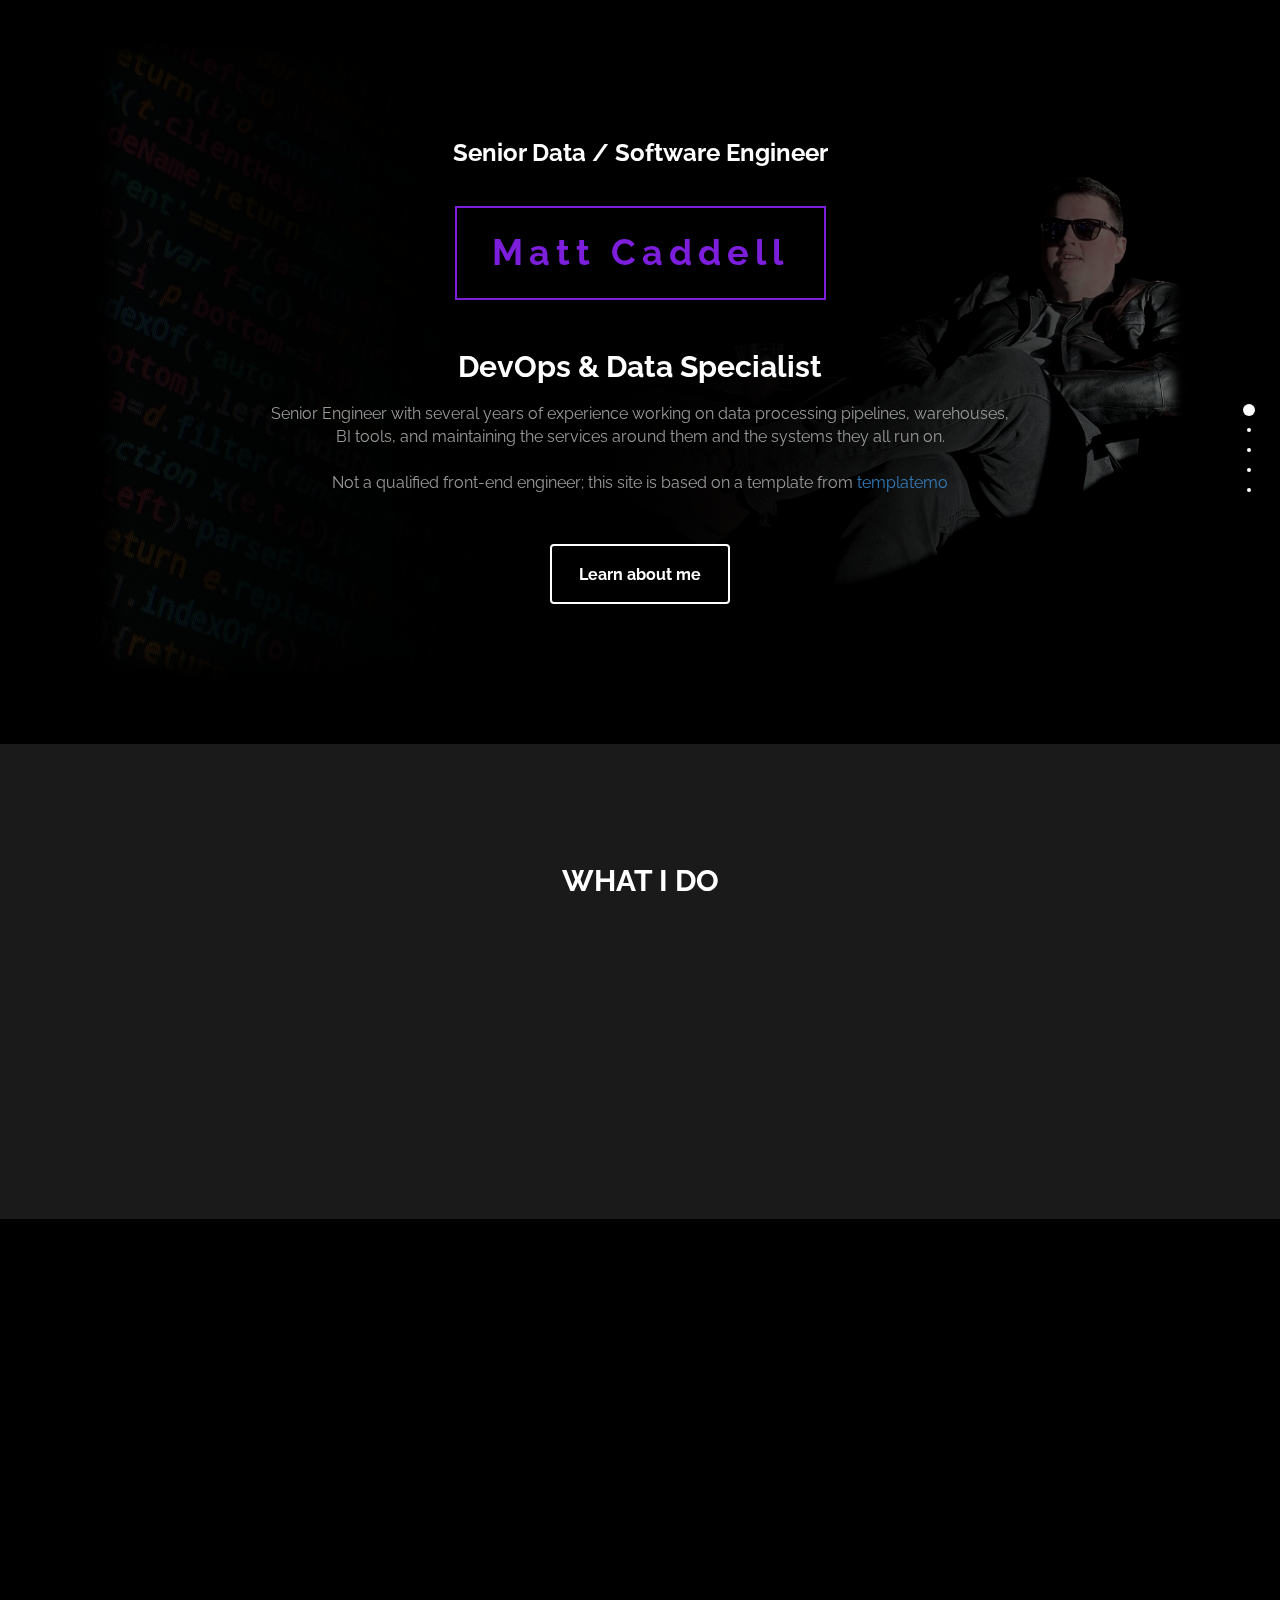
==== commit 81875d32: "fix: troubleshooting css classes gives me more heartburn than this repitition does" ====
--- a/index.html
+++ b/index.html
@@ -17,17 +17,17 @@
 		<meta name="viewport" content="width=device-width, initial-scale=1">
 
 		<!-- animate -->
-		<link rel="stylesheet" href="css/animate.min.css">
+		<link rel="stylesheet" type="text/css" href="css/animate.min.css">
 		<!-- bootstrap -->
-		<link rel="stylesheet" href="css/bootstrap.min.css">
+		<link rel="stylesheet" type="text/css" href="css/bootstrap.min.css">
 		<!-- font-awesome -->
-		<link rel="stylesheet" href="css/font-awesome.min.css">
+		<link rel="stylesheet" type="text/css" href="css/font-awesome.min.css">
 		<!-- google font -->
 		<link href='http://fonts.googleapis.com/css?family=Raleway:400,300,700,800' rel='stylesheet' type='text/css'>
 		<!-- fullpage -->
-		<link rel="stylesheet" href="css/jquery.fullPage.css">
+		<link rel="stylesheet" type="text/css" href="css/jquery.fullPage.css">
 		<!-- custom -->
-		<link rel="stylesheet" href="css/templatemo-style.css">
+		<link rel="stylesheet" type="text/css" href="css/templatemo-style.css">
 		<!-- favicon -->
 		<link rel="icon" type="images/png" href="images/favicon.png">
 
@@ -140,10 +140,10 @@
 			<div id="portfolio" class="section">
 				<div class="container">
 					<div class="row">
-						<div class="col-md-12 v-align">
+						<div class="col-md-12" style="display: inline-block; vertical-align: middle; float: none;">
 							<h2 class="wow bounce">FAVORITE TECH</h2>
 						</div><!--  Shoutout to https://stackoverflow.com/a/20548578 for this weird way to align these items
-						--><div class="col-md-4 col-xs-6 wow fadeIn v-align" data-wow-delay="0.6s">
+						--><div class="col-md-4 col-xs-6 wow fadeIn" data-wow-delay="0.6s" style="display: inline-block; vertical-align: middle; float: none;">
 							<div class="portfolio-thumb">
 								<img src="images/snowflake.png" type="images/png" class="img-responsive" alt="snowflake logo">
 									<div class="portfolio-overlay">
@@ -152,7 +152,7 @@
 									</div>
 							</div>
 						</div><!--
-						--><div class="col-md-4 col-xs-6 wow fadeIn v-align" data-wow-delay="0.6s">
+						--><div class="col-md-4 col-xs-6 wow fadeIn" data-wow-delay="0.6s" style="display: inline-block; vertical-align: middle; float: none;">
 							<div class="portfolio-thumb">
 								<img src="images/spark.png" type="images/png" class="img-responsive" alt="spark logo">
 									<div class="portfolio-overlay">
@@ -161,7 +161,7 @@
 									</div>
 							</div>
 						</div><!--
-						--><div class="col-md-4 col-xs-6 wow fadeIn v-align" data-wow-delay="0.6s">
+						--><div class="col-md-4 col-xs-6 wow fadeIn" data-wow-delay="0.6s" style="display: inline-block; vertical-align: middle; float: none;">
 							<div class="portfolio-thumb">
 								<img src="images/airflow.png" type="images/png" class="img-responsive" alt="airflow logo">
 									<div class="portfolio-overlay">
@@ -170,7 +170,7 @@
 									</div>
 							</div>
 						</div><!--
-						--><div class="col-md-6 col-xs-6 wow fadeIn v-align" data-wow-delay="0.6s">
+						--><div class="col-md-6 col-xs-6 wow fadeIn" data-wow-delay="0.6s" style="display: inline-block; vertical-align: middle; float: none;">
 							<div class="portfolio-thumb">
 								<img src="images/aws.png" type="images/png" class="img-responsive" alt="aws logo">
 									<div class="portfolio-overlay">
@@ -179,7 +179,7 @@
 									</div>
 							</div>
 						</div><!--
-						--><div class="col-md-6 col-xs-6 wow fadeIn v-align" data-wow-delay="0.6s">
+						--><div class="col-md-6 col-xs-6 wow fadeIn" data-wow-delay="0.6s" style="display: inline-block; vertical-align: middle; float: none;">
 							<div class="portfolio-thumb">
 								<img src="images/k8s.png" type="images/png" class="img-responsive" alt="k8s logo">
 									<div class="portfolio-overlay">
@@ -188,7 +188,7 @@
 									</div>
 							</div>
 						</div><!--
-						--><div class="col-md-4 col-xs-6 wow fadeIn v-align" data-wow-delay="0.6s">
+						--><div class="col-md-4 col-xs-6 wow fadeIn" data-wow-delay="0.6s" style="display: inline-block; vertical-align: middle; float: none;">
 							<div class="portfolio-thumb">
 								<img src="images/spinnaker.png" type="images/png" class="img-responsive" alt="spinnaker logo">
 									<div class="portfolio-overlay">
@@ -197,7 +197,7 @@
 									</div>
 							</div>
 						</div><!--
-						--><div class="col-md-4 col-xs-6 wow fadeIn v-align" data-wow-delay="0.6s">
+						--><div class="col-md-4 col-xs-6 wow fadeIn" data-wow-delay="0.6s" style="display: inline-block; vertical-align: middle; float: none;">
 							<div class="portfolio-thumb">
 								<img src="images/helm.png" type="images/png" class="img-responsive" alt="helm logo">
 									<div class="portfolio-overlay">
@@ -206,7 +206,7 @@
 									</div>
 							</div>
 						</div><!--
-						--><div class="col-md-4 col-xs-6 wow fadeIn v-align" data-wow-delay="0.6s">
+						--><div class="col-md-4 col-xs-6 wow fadeIn" data-wow-delay="0.6s" style="display: inline-block; vertical-align: middle; float: none;">
 							<div class="portfolio-thumb">
 								<img src="images/githubactions.png" type="images/png" class="img-responsive" alt="githubactions logo">
 									<div class="portfolio-overlay">
--- a/css/templatemo-style.css
+++ b/css/templatemo-style.css
@@ -330,7 +330,7 @@
         opacity: 0.8;
         transform: scale(0.9);
     }
-#protfolio .v-align
+#portfolio .v-align
     {
         display: inline-block;
         vertical-align: middle;
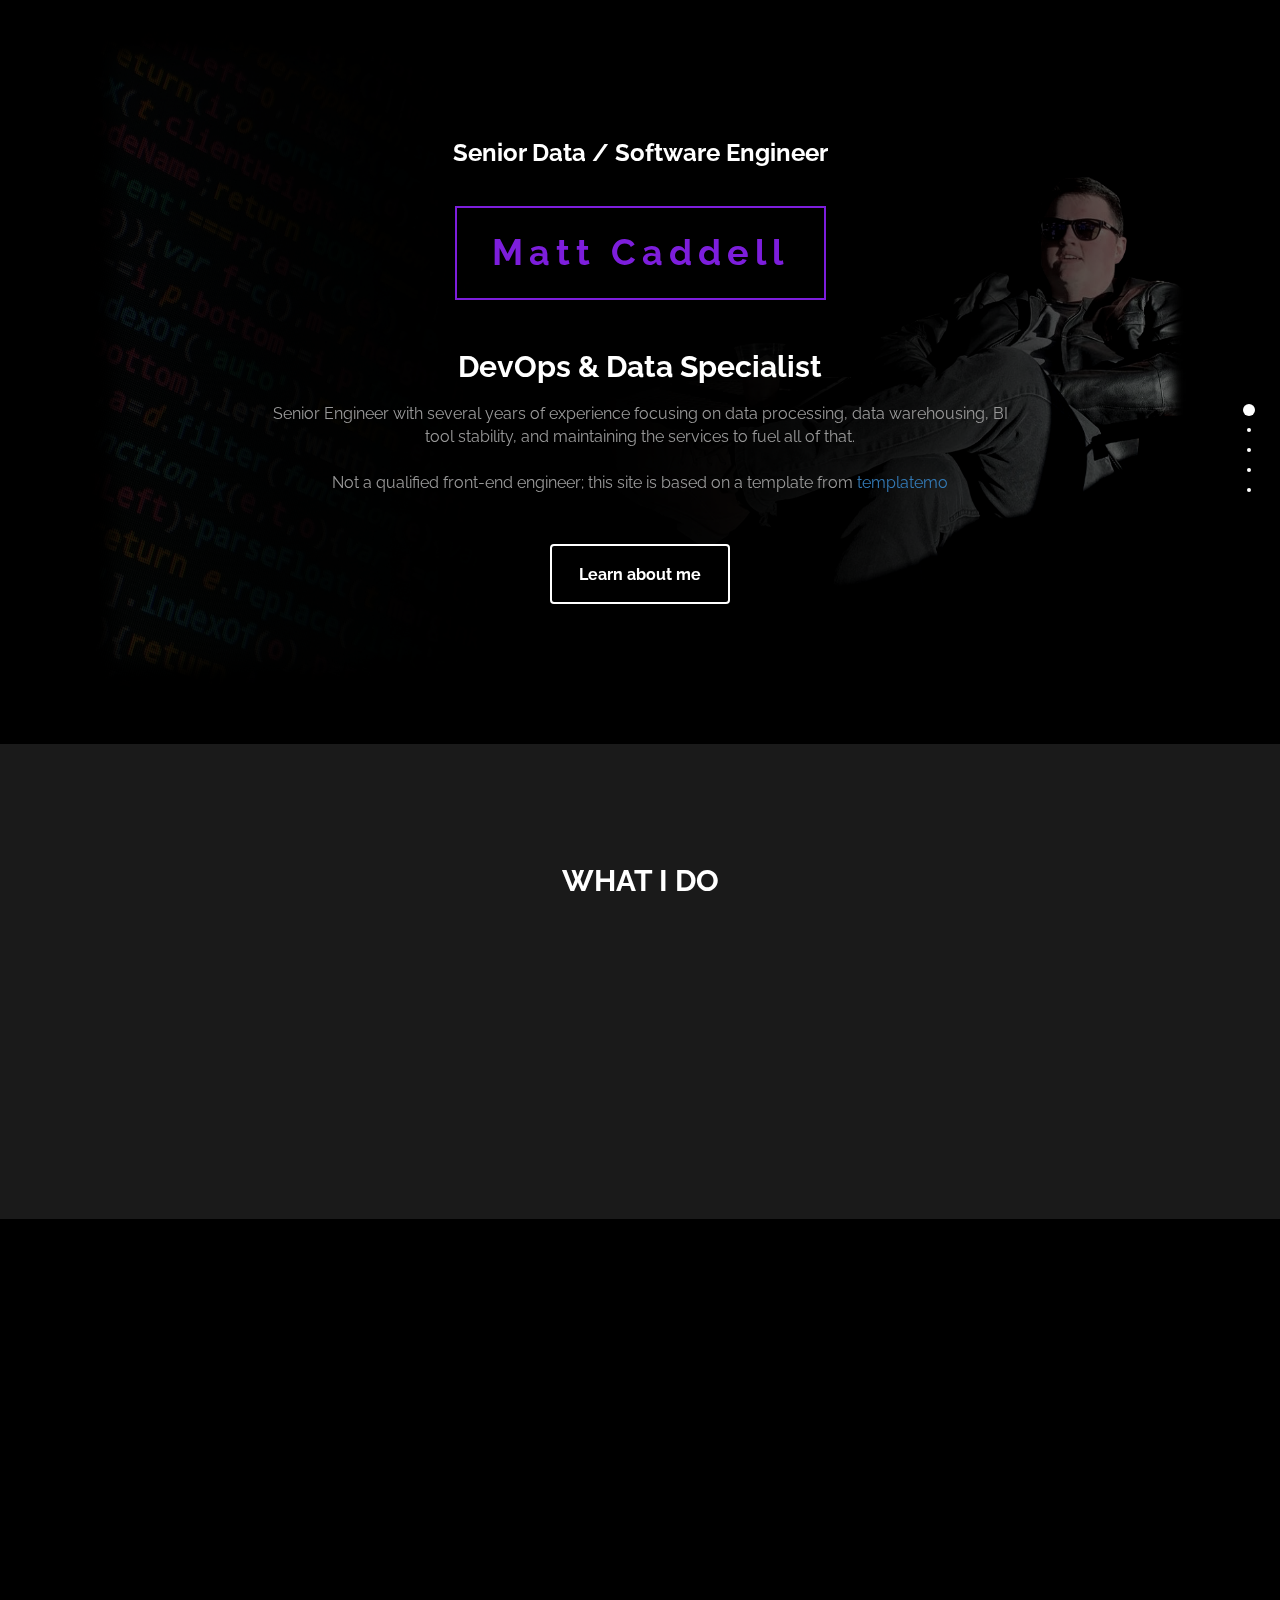
==== commit d759d4a2: "feat: tweak css + crlf --> lf + clean up stats + cody edit text" ====
--- a/index.html
+++ b/index.html
@@ -7,11 +7,7 @@
 		<meta name="keywords" content="">
 		<meta name="description" content="">
         <meta name="author" content="templatemo">
-        <!--
-        Lavish HTML CSS Template
-        https://templatemo.com/tm-458-lavish
-        -->
-
+        <!-- Lavish HTML CSS Template https://templatemo.com/tm-458-lavish -->
 		<meta http-equiv="X-UA-Compatible" content="IE=Edge">
 		<meta http-equiv="Content-Type" content="text/html; charset=UTF-8" />
 		<meta name="viewport" content="width=device-width, initial-scale=1">
@@ -45,7 +41,7 @@
 							<h3>Senior Data / Software Engineer</h3>
 							<h1>Matt Caddell</h1>
 							<h2 class="rotate">DevOps &AMP; Data Specialist, Avid Tinkerer, Technical Lead, Amateur Wrench Turner &AMP; Coffee Snob</h2>
-							<p>Senior Engineer with several years of experience working on data processing pipelines, warehouses, BI tools, and maintaining the services around them and the systems they all run on.<br><br>Not a qualified front-end engineer; this site is based on a template from <a rel="nofollow noopener" href="https://templatemo.com">templatemo</p>
+							<p>Senior Engineer with several years of experience focusing on data processing, data warehousing, BI tool stability, and maintaining the services to fuel all of that.<br><br>Not a qualified front-end engineer; this site is based on a template from <a rel="nofollow noopener" href="https://templatemo.com">templatemo</p>
 							<a href="#work" class="btn btn-default smoothScroll wow fadeInUp" data-wow-delay="1s">Learn about me</a>
 						</div>
 						<div class="col-md-2"></div>
@@ -108,27 +104,27 @@
 						<div class="col-md-6 col-xs-11 wow fadeInLeft" data-wow-delay="0.9s">
 							<h2>ABOUT ME</h2>
 							<h4>Senior Data / Software Engineer</h4>
-							<p>Both the business and technical side of every company has a growing need to have both the ability to access and form conclusions from all kinds of data, I help make that happen.</p>
-							<p>I also have extensive experience doing more stereotypical DevOps or SRE style work to optimize build and release pipelines, and maintain various pieces of infrastructure across multiple cloud providers.</p>
-							<p>Attended the University of Illinois at Urbana-Champaign for undergrad, picking up a Bachelor of Science in Computer Science with a specialty in "Big Data and Artificial Intelligence" while I was there.</p>
-							<p>I tend to spend my freetime sitting in coffee shops sipping coffee, in a garage wondering why I can't get a motorcycle to start, or spending time with friends enjoying a nice afternoon.</p>
+							<p>Both the business and tech side of every company has a growing need to access and form conclusions from all kinds of data, I help make that happen.</p>
+							<p>I have extensive experience doing with more traditional DevOps/SRE style work to optimize build and release pipelines, and maintain infrastructure across multiple cloud providers.</p>
+							<p>Attended the University of Illinois at Urbana-Champaign for undergrad, earning a Bachelor of Science in Computer Science with a specialty in "Big Data and Artificial Intelligence".</p>
+							<p>I tend to spend my free time sitting in coffee shops sipping coffee, in a garage wondering why I can't get a motorcycle to start, working on perfecting a new recipe, or spending time with friends enjoying a nice afternoon.</p>
 						</div>
 						<div class="col-md-6 col-xs-11 wow fadeInRight" data-wow-delay="0.9s">
-							<span class="text-top">Years of Experience <small>4</small></span>
+							<span class="text-top">Years of Experience <small>5</small></span>
 								<div class="progress">
 									<div class="progress-bar progress-bar-danger" role="progressbar" aria-valuenow="60" aria-valuemin="0" aria-valuemax="100" style="width: 100%;"></div>
 								</div>
+							<span>Average Cups of Coffee / Day <small>3</small></span>
+								<div class="progress">
+									<div class="progress-bar progress-bar-danger" role="progressbar" aria-valuenow="60" aria-valuemin="0" aria-valuemax="100" style="width: 60%;"></div>
+								</div>
 							<span>Jobs Held <small>2</small></span>
 								<div class="progress">
-									<div class="progress-bar progress-bar-danger" role="progressbar" aria-valuenow="60" aria-valuemin="0" aria-valuemax="100" style="width: 50%;"></div>
-								</div>
-							<span>Average Cups of Coffee / Day <small>2</small></span>
-								<div class="progress">
-									<div class="progress-bar progress-bar-danger" role="progressbar" aria-valuenow="60" aria-valuemin="0" aria-valuemax="100" style="width: 50%;"></div>
+									<div class="progress-bar progress-bar-danger" role="progressbar" aria-valuenow="60" aria-valuemin="0" aria-valuemax="100" style="width: 40%;"></div>
 								</div>
 							<span>Number of Motorcycles in Garage <small>1</small></span>
 								<div class="progress">
-									<div class="progress-bar progress-bar-danger" role="progressbar" aria-valuenow="80" aria-valuemin="0" aria-valuemax="100" style="width: 25%;"></div>
+									<div class="progress-bar progress-bar-danger" role="progressbar" aria-valuenow="80" aria-valuemin="0" aria-valuemax="100" style="width: 20%;"></div>
 								</div>
 						</div>
 					</div>
@@ -140,78 +136,94 @@
 			<div id="portfolio" class="section">
 				<div class="container">
 					<div class="row">
-						<div class="col-md-12" style="display: inline-block; vertical-align: middle; float: none;">
+						<div class="col-md-12 col-xs-12 v-align">
 							<h2 class="wow bounce">FAVORITE TECH</h2>
 						</div><!--  Shoutout to https://stackoverflow.com/a/20548578 for this weird way to align these items
-						--><div class="col-md-4 col-xs-6 wow fadeIn" data-wow-delay="0.6s" style="display: inline-block; vertical-align: middle; float: none;">
+						--><div class="col-md-4 col-xs-6 wow fadeIn v-align" data-wow-delay="0.6s">
 							<div class="portfolio-thumb">
 								<img src="images/snowflake.png" type="images/png" class="img-responsive" alt="snowflake logo">
 									<div class="portfolio-overlay">
-										<h4>Snowflake</h4>
-										<h5>It may be pricey, but the cloud agnostic aspect and the ease of scaling make it worth every penny when used right.</h5>
-									</div>
-							</div>
-						</div><!--
-						--><div class="col-md-4 col-xs-6 wow fadeIn" data-wow-delay="0.6s" style="display: inline-block; vertical-align: middle; float: none;">
+										<div> <!-- For stacking h blocks vertically -->
+											<h4>Snowflake</h4>
+											<h5>It may be pricey, but the cloud agnostic aspect makes it easy to use Snowflake with any tech stack, and it scales with minimal effort.</h5>
+										</div>
+									</div>
+							</div>
+						</div><!--
+						--><div class="col-md-4 col-xs-6 wow fadeIn v-align" data-wow-delay="0.6s">
 							<div class="portfolio-thumb">
 								<img src="images/spark.png" type="images/png" class="img-responsive" alt="spark logo">
 									<div class="portfolio-overlay">
-										<h4>Apache Spark</h4>
-										<h5>After years of using standard MapReduce and Apache Crunch to write ETL pipelines, Spark has felt like a revelation.</h5>
-									</div>
-							</div>
-						</div><!--
-						--><div class="col-md-4 col-xs-6 wow fadeIn" data-wow-delay="0.6s" style="display: inline-block; vertical-align: middle; float: none;">
+										<div> <!-- For stacking h blocks vertically -->
+											<h4>Apache Spark</h4>
+											<h5>After years of using standard MapReduce and Apache Crunch to write ETL pipelines, Spark has felt like a revelation.</h5>
+										</div>
+									</div>
+							</div>
+						</div><!--
+						--><div class="col-md-4 col-xs-6 wow fadeIn v-align" data-wow-delay="0.6s">
 							<div class="portfolio-thumb">
 								<img src="images/airflow.png" type="images/png" class="img-responsive" alt="airflow logo">
 									<div class="portfolio-overlay">
-										<h4>Apache Airflow</h4>
-										<h5>You can run it anywhere, on almost anything, and accomplish almost any data related task with out of the box tools. If it can't do it, it has built in hooks to add your own new plugins.</h5>
-									</div>
-							</div>
-						</div><!--
-						--><div class="col-md-6 col-xs-6 wow fadeIn" data-wow-delay="0.6s" style="display: inline-block; vertical-align: middle; float: none;">
+										<div> <!-- For stacking h blocks vertically -->
+											<h4>Apache Airflow</h4>
+											<h5>You can run it anywhere, on anything, and accomplish almost any data related task with out of the box tools. The recent ability to extend Airflow to add your own new plugins makes it easy to build the new features you need.</h5>
+										</div>
+									</div>
+							</div>
+						</div><!--
+						--><div class="col-md-6 col-xs-6 wow fadeIn v-align" data-wow-delay="0.6s">
 							<div class="portfolio-thumb">
 								<img src="images/aws.png" type="images/png" class="img-responsive" alt="aws logo">
 									<div class="portfolio-overlay">
-										<h4>Amazon Web Services</h4>
-										<h5>If there isn't an AWS service that can already do at least half of what you need, it may be worth questioning if it's a good idea to do it at this point...</h5>
-									</div>
-							</div>
-						</div><!--
-						--><div class="col-md-6 col-xs-6 wow fadeIn" data-wow-delay="0.6s" style="display: inline-block; vertical-align: middle; float: none;">
+										<div> <!-- For stacking h blocks vertically -->
+											<h4>Amazon Web Services</h4>
+											<h5>If there isn't an AWS service that can already do at least half of what you need, it may be worth questioning if it's a good idea to do it at this point...</h5>
+										</div>
+									</div>
+							</div>
+						</div><!--
+						--><div class="col-md-6 col-xs-6 wow fadeIn v-align" data-wow-delay="0.6s">
 							<div class="portfolio-thumb">
 								<img src="images/k8s.png" type="images/png" class="img-responsive" alt="k8s logo">
 									<div class="portfolio-overlay">
-										<h4>Kubernetes</h4>
-										<h5>Having a well managed set of kubernetes clusters has made my ability to stand up and test drive new systems and services a non-issue. With one helm chart I can stand up a whole new tool in minutes.</h5>
-									</div>
-							</div>
-						</div><!--
-						--><div class="col-md-4 col-xs-6 wow fadeIn" data-wow-delay="0.6s" style="display: inline-block; vertical-align: middle; float: none;">
+										<div> <!-- For stacking h blocks vertically -->
+											<h4>Kubernetes</h4>
+											<h5>Having a well managed set of kubernetes clusters has made my ability to stand up and test drive new systems and services a non-issue, and it allows for scaling and cost sharing across multiple teams and systems that I've previously never had.</h5>
+										</div>
+									</div>
+							</div>
+						</div><!--
+						--><div class="col-md-4 col-xs-6 wow fadeIn v-align" data-wow-delay="0.6s">
 							<div class="portfolio-thumb">
 								<img src="images/spinnaker.png" type="images/png" class="img-responsive" alt="spinnaker logo">
 									<div class="portfolio-overlay">
-										<h4>Spinnaker</h4>
-										<h5>It has made writing and running complex release pipelines easy and saved hours of manual effort for teams I've worked with.</h5>
-									</div>
-							</div>
-						</div><!--
-						--><div class="col-md-4 col-xs-6 wow fadeIn" data-wow-delay="0.6s" style="display: inline-block; vertical-align: middle; float: none;">
+										<div> <!-- For stacking h blocks vertically -->
+											<h4>Spinnaker</h4>
+											<h5>It has made writing and running complex release pipelines easy and saved hours of manual effort for teams I've worked with.</h5>
+										</div>
+									</div>
+							</div>
+						</div><!--
+						--><div class="col-md-4 col-xs-6 wow fadeIn v-align" data-wow-delay="0.6s">
 							<div class="portfolio-thumb">
 								<img src="images/helm.png" type="images/png" class="img-responsive" alt="helm logo">
 									<div class="portfolio-overlay">
-										<h4>Helm</h4>
-										<h5>You want to deploy a complex system entirely in kubernetes in seconds? Done. With almost no hassle, and single digit number of commands.</h5>
-									</div>
-							</div>
-						</div><!--
-						--><div class="col-md-4 col-xs-6 wow fadeIn" data-wow-delay="0.6s" style="display: inline-block; vertical-align: middle; float: none;">
+										<div> <!-- For stacking h blocks vertically -->
+											<h4>Helm</h4>
+											<h5>You want to deploy a complex system entirely in kubernetes in seconds? Done. With almost no hassle, and single digit number of commands. Being able to test new tools in minutes has made vetting them easier than ever.</h5>
+										</div>
+									</div>
+							</div>
+						</div><!--
+						--><div class="col-md-4 col-xs-6 wow fadeIn v-align" data-wow-delay="0.6s">
 							<div class="portfolio-thumb">
 								<img src="images/githubactions.png" type="images/png" class="img-responsive" alt="githubactions logo">
 									<div class="portfolio-overlay">
-										<h4>GitHub Actions</h4>
-										<h5>It makes sense to have you code tested and built as close to the tool you use to host and review it, and this makes it quick and simple to do that. Also, anything is better than Jenkins.</h5>
+										<div> <!-- For stacking h blocks vertically -->
+											<h4>GitHub Actions</h4>
+											<h5>It makes sense to have you code tested and built as close to the tool you use to host and review it, and this makes it quick and simple to do that. Also, anything is better than an unmaintained Jenkins instance.</h5>
+										</div>
 									</div>
 							</div>
 						</div>
--- a/css/templatemo-style.css
+++ b/css/templatemo-style.css
@@ -1,433 +1,437 @@
-/*
-
-Lavish HTML CSS Template
-
-https://templatemo.com/tm-458-lavish
-
-*/
-
-:root {
-    --accent-color: #7d1edc;
-}
-
-
-body
-{
-	background: #000000;
-	color: #999;
-	font-family: 'Raleway', sans-serif;
-	font-size: 16px;
-	font-weight: 400;
-}
-
-/* start all section */
-#home,
-#home .fp-slide,
-#home .fp-tableCell,
-
-#work,
-#work .fp-slide,
-#work .fp-tableCell,
-
-#about,
-#about .fp-slide,
-#about .fp-tableCell,
-
-#contact,
-#contact .fp-slide,
-#contact .fp-tableCell,
-
-#portfolio,
-#portfolio .fp-slide,
-#portfolio .fp-tableCell,
-
-footer,
-footer .fp-slide,
-footer .fp-tableCell
-{
-    height: auto !important;
-}
-
-/* end all section */
-
-/* start all heading */
-h1,h2,h3,h4,h5
-    {
-        color: #ffffff;
-        font-weight: bold;
-    }
-/* end all heading */
-
-/* start all section */
-#work, #about, #portfolio, #contact
-    {
-        padding-top: 100px;
-        padding-bottom: 120px;
-    }
-/* end all section */
-
-/* start simpletextrotator */
-.rotating {
-  display: inline-block;
-  -webkit-transform-style: preserve-3d;
-  -moz-transform-style: preserve-3d;
-  -ms-transform-style: preserve-3d;
-  -o-transform-style: preserve-3d;
-  transform-style: preserve-3d;
-  -webkit-transform: rotateX(0) rotateY(0) rotateZ(0);
-  -moz-transform: rotateX(0) rotateY(0) rotateZ(0);
-  -ms-transform: rotateX(0) rotateY(0) rotateZ(0);
-  -o-transform: rotateX(0) rotateY(0) rotateZ(0);
-  transform: rotateX(0) rotateY(0) rotateZ(0);
-  -webkit-transition: 0.5s;
-  -moz-transition: 0.5s;
-  -ms-transition: 0.5s;
-  -o-transition: 0.5s;
-  transition: 0.5s;
-  -webkit-transform-origin-x: 50%;
-}
-
-.rotating.flip {
-  position: relative;
-}
-
-.rotating .front, .rotating .back {
-  left: 0;
-  top: 0;
-  -webkit-backface-visibility: hidden;
-  -moz-backface-visibility: hidden;
-  -ms-backface-visibility: hidden;
-  -o-backface-visibility: hidden;
-  backface-visibility: hidden;
-}
-
-.rotating .front {
-  position: absolute;
-  display: inline-block;
-  -webkit-transform: translate3d(0,0,1px);
-  -moz-transform: translate3d(0,0,1px);
-  -ms-transform: translate3d(0,0,1px);
-  -o-transform: translate3d(0,0,1px);
-  transform: translate3d(0,0,1px);
-}
-
-.rotating.flip .front {
-  z-index: 1;
-}
-
-.rotating .back {
-  display: block;
-  opacity: 0;
-}
-
-.rotating.spin {
-  -webkit-transform: rotate(360deg) scale(0);
-  -moz-transform: rotate(360deg) scale(0);
-  -ms-transform: rotate(360deg) scale(0);
-  -o-transform: rotate(360deg) scale(0);
-  transform: rotate(360deg) scale(0);
-}
-
-.rotating.flip .back {
-  z-index: 2;
-  display: block;
-  opacity: 1;
-
-  -webkit-transform: rotateY(180deg) translate3d(0,0,0);
-  -moz-transform: rotateY(180deg) translate3d(0,0,0);
-  -ms-transform: rotateY(180deg) translate3d(0,0,0);
-  -o-transform: rotateY(180deg) translate3d(0,0,0);
-  transform: rotateY(180deg) translate3d(0,0,0);
-}
-
-.rotating.flip.up .back {
-  -webkit-transform: rotateX(180deg) translate3d(0,0,0);
-  -moz-transform: rotateX(180deg) translate3d(0,0,0);
-  -ms-transform: rotateX(180deg) translate3d(0,0,0);
-  -o-transform: rotateX(180deg) translate3d(0,0,0);
-  transform: rotateX(180deg) translate3d(0,0,0);
-}
-
-.rotating.flip.cube .front {
-  -webkit-transform: translate3d(0,0,100px) scale(0.9,0.9);
-  -moz-transform: translate3d(0,0,100px) scale(0.85,0.85);
-  -ms-transform: translate3d(0,0,100px) scale(0.85,0.85);
-  -o-transform: translate3d(0,0,100px) scale(0.85,0.85);
-  transform: translate3d(0,0,100px) scale(0.85,0.85);
-}
-
-.rotating.flip.cube .back {
-  -webkit-transform: rotateY(180deg) translate3d(0,0,100px) scale(0.9,0.9);
-  -moz-transform: rotateY(180deg) translate3d(0,0,100px) scale(0.85,0.85);
-  -ms-transform: rotateY(180deg) translate3d(0,0,100px) scale(0.85,0.85);
-  -o-transform: rotateY(180deg) translate3d(0,0,100px) scale(0.85,0.85);
-  transform: rotateY(180deg) translate3d(0,0,100px) scale(0.85,0.85);
-}
-
-.rotating.flip.cube.up .back {
-  -webkit-transform: rotateX(180deg) translate3d(0,0,100px) scale(0.9,0.9);
-  -moz-transform: rotateX(180deg) translate3d(0,0,100px) scale(0.85,0.85);
-  -ms-transform: rotateX(180deg) translate3d(0,0,100px) scale(0.85,0.85);
-  -o-transform: rotateX(180deg) translate3d(0,0,100px) scale(0.85,0.85);
-  transform: rotateX(180deg) translate3d(0,0,100px) scale(0.85,0.85);
-}
-/* end simpletextrotator */
-
-/* start home */
-#home
-	{
-		/* TODO - Use image once properly edited to read text on top of */
-        background: url('../images/desaturated.png');
-        background-size: contain;
-        background-position: center;
-        background-repeat: no-repeat;
-        padding-top: 120px;
-        padding-bottom: 140px;
-        text-align: center;
-	}
-#home h1
-    {
-        border: 2px solid var(--accent-color);
-        color: var(--accent-color);
-        display: inline-block;
-        letter-spacing: 6px;
-        padding: 25px 35px;
-        margin: 30px 0;
-    }
-#home h2
-    {
-        padding-bottom: 10px;
-    }
-#home .btn
-    {
-        background: transparent;
-        border: 2px solid #ffffff;
-        color: #ffffff;
-        font-size: 16px;
-        font-weight: bold;
-        width: 180px;
-        height: 60px;
-        margin-top: 40px;
-        padding-top: 18px;
-        transition: all 0.4s ease-in-out;
-    }
-#home .btn:hover
-    {
-        background: var(--accent-color);
-        border-color: transparent;
-    }
-/* end home */
-
-/* start work */
-#work
-    {
-        background: #1a1a1a;
-    }
-#work h2
-    {
-        text-align: center;
-    }
-
-#work .media
-    {
-      margin-top: 30px;
-    }
-
-#work .media .fa
-    {
-        border: 2px solid #ffffff;
-        border-radius: 50%;
-        color: var(--accent-color);
-        font-size: 24px;
-        margin-right: 24px;
-        width: 60px;
-        height: 60px;
-        line-height: 55px;
-        text-align: center;
-        vertical-align: middle;
-        transition: all 0.4s ease-in;
-    }
-#work .media .fa:hover
-    {
-        background: #ffffff;
-        cursor: pointer;
-    }
-#work .media .media-heading
-    {
-        font-weight: 600;
-        font-size: 20px;
-        padding-bottom: 10px;
-    }
-/* end work */
-
-/* start about */
-#about h4
-    {
-        padding: 15px 0;
-		color: var(--accent-color);
-    }
-#about .progress
-    {
-        border-radius: 4px;
-        background: #ffffff;
-        height: 4px;
-    }
-#about .progress .progress-bar-danger
-    {
-        background: var(--accent-color);
-    }
-#about .text-top
-    {
-        padding-top: 50px;
-    }
-#about span
-    {
-        color: #ffffff;
-        font-weight: bold;
-        display: block;
-        padding-bottom: 6px;
-    }
-#about small
-    {
-        font-weight: bold;
-        float: right;
-    }
-/* end about */
-
-/* start portfolio */
-#portfolio
-    {
-        background: #1a1a1a;
-        text-align: center;
-    }
-#portfolio h2
-    {
-        padding-bottom: 30px;
-    }
-#portfolio .portfolio-thumb
-    {
-        overflow: hidden;
-        position: relative;
-        margin-bottom: 30px;
-    }
-#portfolio .portfolio-thumb .portfolio-overlay
-    {
-        background: var(--accent-color);
-        top: 0;
-        left: 0;
-        right: 0;
-        bottom: 0;
-        opacity: 0;
-        width: 100%;
-        height: 100%;
-        position: absolute;
-        padding-top: 60px;
-        transition: all 0.4s ease-in-out;
-    }
-#portfolio .portfolio-thumb:hover .portfolio-overlay
-    {
-        cursor: pointer;
-        opacity: 0.8;
-        transform: scale(0.9);
-    }
-#portfolio .v-align
-    {
-        display: inline-block;
-        vertical-align: middle;
-        float: none;
-    }
-/* end portfolio */
-
-/* start contact */
-
-#contact address
-    {
-      padding-bottom: 18px;
-    }
-
-#contact .contact-title
-    {
-		font-size: 24px;
-		font-weight: bold;
-        padding-bottom: 20px;
-		color: #ffffff;
-    }
-#contact .fa
-    {
-        border: 2px solid #ffffff;
-        border-radius: 50%;
-        color: var(--accent-color);
-        width: 50px;
-        height: 50px;
-        line-height: 45px;
-        text-align: center;
-        margin-right: 20px;
-    }
-#contact .form-control
-    {
-        background: transparent;
-        border: 2px solid #999;
-        border-radius: 0;
-        box-shadow: none;
-        color: #ffffff;
-        margin-bottom: 20px;
-    }
-#contact input
-    {
-        height: 50px;
-    }
-#contact input[type="submit"]
-    {
-        background: var(--accent-color);
-        border: 2px solid transparent;
-        color: #ffffff;
-        font-weight: bold;
-        transition: all 0.4s ease-in-out;
-    }
-#contact input[type="submit"]:hover
-    {
-        background: #ffffff;
-        color: var(--accent-color);
-    }
-/* end contact */
-
-/* start footer */
-footer
-    {
-        border-top: 1px solid #090909;
-        text-align: center;
-        padding-top: 40px;
-        padding-bottom: 20px;
-    }
-footer hr
-    {
-        width: 100px;
-    }
-/* end footer */
-
-/* start social icon */
-.social-icon
-    {
-        position: relative;
-        padding: 0;
-        margin: 0;
-    }
-.social-icon li
-    {
-        display: inline-block;
-        list-style: none;
-    }
-.social-icon li a
-    {
-        border-radius: 50%;
-        color: #606060;
-        text-decoration: none;
-        transition: all 0.4s ease-in-out;
-        text-align: center;
-        margin-right: 10px;
-    }
-.social-icon li a:hover
-    {
-        color: var(--accent-color);
-    }
-/* end social icon */
+/*
+
+Lavish HTML CSS Template
+
+https://templatemo.com/tm-458-lavish
+
+*/
+
+:root {
+    --accent-color: #7d1edc;
+}
+
+
+body
+{
+	background: #000000;
+	color: #999;
+	font-family: 'Raleway', sans-serif;
+	font-size: 16px;
+	font-weight: 400;
+}
+
+/* start all section */
+#home,
+#home .fp-slide,
+#home .fp-tableCell,
+
+#work,
+#work .fp-slide,
+#work .fp-tableCell,
+
+#about,
+#about .fp-slide,
+#about .fp-tableCell,
+
+#contact,
+#contact .fp-slide,
+#contact .fp-tableCell,
+
+#portfolio,
+#portfolio .fp-slide,
+#portfolio .fp-tableCell,
+
+footer,
+footer .fp-slide,
+footer .fp-tableCell
+{
+    height: auto !important;
+}
+
+/* end all section */
+
+/* start all heading */
+h1,h2,h3,h4,h5
+    {
+        color: #ffffff;
+        font-weight: bold;
+    }
+/* end all heading */
+
+/* start all section */
+#work, #about, #portfolio, #contact
+    {
+        padding-top: 100px;
+        padding-bottom: 120px;
+    }
+/* end all section */
+
+/* start simpletextrotator */
+.rotating {
+  display: inline-block;
+  -webkit-transform-style: preserve-3d;
+  -moz-transform-style: preserve-3d;
+  -ms-transform-style: preserve-3d;
+  -o-transform-style: preserve-3d;
+  transform-style: preserve-3d;
+  -webkit-transform: rotateX(0) rotateY(0) rotateZ(0);
+  -moz-transform: rotateX(0) rotateY(0) rotateZ(0);
+  -ms-transform: rotateX(0) rotateY(0) rotateZ(0);
+  -o-transform: rotateX(0) rotateY(0) rotateZ(0);
+  transform: rotateX(0) rotateY(0) rotateZ(0);
+  -webkit-transition: 0.5s;
+  -moz-transition: 0.5s;
+  -ms-transition: 0.5s;
+  -o-transition: 0.5s;
+  transition: 0.5s;
+  -webkit-transform-origin-x: 50%;
+}
+
+.rotating.flip {
+  position: relative;
+}
+
+.rotating .front, .rotating .back {
+  left: 0;
+  top: 0;
+  -webkit-backface-visibility: hidden;
+  -moz-backface-visibility: hidden;
+  -ms-backface-visibility: hidden;
+  -o-backface-visibility: hidden;
+  backface-visibility: hidden;
+}
+
+.rotating .front {
+  position: absolute;
+  display: inline-block;
+  -webkit-transform: translate3d(0,0,1px);
+  -moz-transform: translate3d(0,0,1px);
+  -ms-transform: translate3d(0,0,1px);
+  -o-transform: translate3d(0,0,1px);
+  transform: translate3d(0,0,1px);
+}
+
+.rotating.flip .front {
+  z-index: 1;
+}
+
+.rotating .back {
+  display: block;
+  opacity: 0;
+}
+
+.rotating.spin {
+  -webkit-transform: rotate(360deg) scale(0);
+  -moz-transform: rotate(360deg) scale(0);
+  -ms-transform: rotate(360deg) scale(0);
+  -o-transform: rotate(360deg) scale(0);
+  transform: rotate(360deg) scale(0);
+}
+
+.rotating.flip .back {
+  z-index: 2;
+  display: block;
+  opacity: 1;
+
+  -webkit-transform: rotateY(180deg) translate3d(0,0,0);
+  -moz-transform: rotateY(180deg) translate3d(0,0,0);
+  -ms-transform: rotateY(180deg) translate3d(0,0,0);
+  -o-transform: rotateY(180deg) translate3d(0,0,0);
+  transform: rotateY(180deg) translate3d(0,0,0);
+}
+
+.rotating.flip.up .back {
+  -webkit-transform: rotateX(180deg) translate3d(0,0,0);
+  -moz-transform: rotateX(180deg) translate3d(0,0,0);
+  -ms-transform: rotateX(180deg) translate3d(0,0,0);
+  -o-transform: rotateX(180deg) translate3d(0,0,0);
+  transform: rotateX(180deg) translate3d(0,0,0);
+}
+
+.rotating.flip.cube .front {
+  -webkit-transform: translate3d(0,0,100px) scale(0.9,0.9);
+  -moz-transform: translate3d(0,0,100px) scale(0.85,0.85);
+  -ms-transform: translate3d(0,0,100px) scale(0.85,0.85);
+  -o-transform: translate3d(0,0,100px) scale(0.85,0.85);
+  transform: translate3d(0,0,100px) scale(0.85,0.85);
+}
+
+.rotating.flip.cube .back {
+  -webkit-transform: rotateY(180deg) translate3d(0,0,100px) scale(0.9,0.9);
+  -moz-transform: rotateY(180deg) translate3d(0,0,100px) scale(0.85,0.85);
+  -ms-transform: rotateY(180deg) translate3d(0,0,100px) scale(0.85,0.85);
+  -o-transform: rotateY(180deg) translate3d(0,0,100px) scale(0.85,0.85);
+  transform: rotateY(180deg) translate3d(0,0,100px) scale(0.85,0.85);
+}
+
+.rotating.flip.cube.up .back {
+  -webkit-transform: rotateX(180deg) translate3d(0,0,100px) scale(0.9,0.9);
+  -moz-transform: rotateX(180deg) translate3d(0,0,100px) scale(0.85,0.85);
+  -ms-transform: rotateX(180deg) translate3d(0,0,100px) scale(0.85,0.85);
+  -o-transform: rotateX(180deg) translate3d(0,0,100px) scale(0.85,0.85);
+  transform: rotateX(180deg) translate3d(0,0,100px) scale(0.85,0.85);
+}
+/* end simpletextrotator */
+
+/* start home */
+#home
+	{
+		/* TODO - Use image once properly edited to read text on top of */
+        background: url('../images/desaturated.png');
+        background-size: contain;
+        background-position: center;
+        background-repeat: no-repeat;
+        padding-top: 120px;
+        padding-bottom: 140px;
+        text-align: center;
+	}
+#home h1
+    {
+        border: 2px solid var(--accent-color);
+        color: var(--accent-color);
+        display: inline-block;
+        letter-spacing: 6px;
+        padding: 25px 35px;
+        margin: 30px 0;
+    }
+#home h2
+    {
+        padding-bottom: 10px;
+    }
+#home .btn
+    {
+        background: transparent;
+        border: 2px solid #ffffff;
+        color: #ffffff;
+        font-size: 16px;
+        font-weight: bold;
+        width: 180px;
+        height: 60px;
+        margin-top: 40px;
+        padding-top: 18px;
+        transition: all 0.4s ease-in-out;
+    }
+#home .btn:hover
+    {
+        background: var(--accent-color);
+        border-color: transparent;
+    }
+/* end home */
+
+/* start work */
+#work
+    {
+        background: #1a1a1a;
+    }
+#work h2
+    {
+        text-align: center;
+    }
+
+#work .media
+    {
+      margin-top: 30px;
+    }
+
+#work .media .fa
+    {
+        border: 2px solid #ffffff;
+        border-radius: 50%;
+        color: var(--accent-color);
+        font-size: 24px;
+        margin-right: 24px;
+        width: 60px;
+        height: 60px;
+        line-height: 55px;
+        text-align: center;
+        vertical-align: middle;
+        transition: all 0.4s ease-in;
+    }
+#work .media .fa:hover
+    {
+        background: #ffffff;
+        cursor: pointer;
+    }
+#work .media .media-heading
+    {
+        font-weight: 600;
+        font-size: 20px;
+        padding-bottom: 10px;
+    }
+/* end work */
+
+/* start about */
+#about h4
+    {
+        padding: 15px 0;
+		color: var(--accent-color);
+    }
+#about .progress
+    {
+        border-radius: 4px;
+        background: #ffffff;
+        height: 4px;
+    }
+#about .progress .progress-bar-danger
+    {
+        background: var(--accent-color);
+    }
+#about .text-top
+    {
+        padding-top: 50px;
+    }
+#about span
+    {
+        color: #ffffff;
+        font-weight: bold;
+        display: block;
+        padding-bottom: 6px;
+    }
+#about small
+    {
+        font-weight: bold;
+        float: right;
+    }
+/* end about */
+
+/* start portfolio */
+#portfolio
+    {
+        background: #1a1a1a;
+        text-align: center;
+    }
+#portfolio h2
+    {
+        padding-bottom: 30px;
+    }
+#portfolio .portfolio-thumb
+    {
+        overflow: hidden;
+        position: relative;
+        margin-bottom: 30px;
+    }
+#portfolio .portfolio-thumb .portfolio-overlay
+    {
+        background: var(--accent-color);
+        top: 0;
+        left: 0;
+        right: 0;
+        bottom: 0;
+        opacity: 0;
+        text-align: center;
+        display: flex;
+        align-items: center;
+        justify-content: center;
+        margin: auto;
+        width: 100%;
+        height: 100%;
+        position: absolute;
+        transition: all 0.4s ease-in-out;
+    }
+#portfolio .portfolio-thumb:hover .portfolio-overlay
+    {
+        cursor: pointer;
+        opacity: 0.8;
+        transform: scale(0.9);
+    }
+#portfolio .v-align
+    {
+        display: inline-block;
+        vertical-align: middle;
+        float: none;
+    }
+/* end portfolio */
+
+/* start contact */
+
+#contact address
+    {
+      padding-bottom: 18px;
+    }
+
+#contact .contact-title
+    {
+		font-size: 24px;
+		font-weight: bold;
+        padding-bottom: 20px;
+		color: #ffffff;
+    }
+#contact .fa
+    {
+        border: 2px solid #ffffff;
+        border-radius: 50%;
+        color: var(--accent-color);
+        width: 50px;
+        height: 50px;
+        line-height: 45px;
+        text-align: center;
+        margin-right: 20px;
+    }
+#contact .form-control
+    {
+        background: transparent;
+        border: 2px solid #999;
+        border-radius: 0;
+        box-shadow: none;
+        color: #ffffff;
+        margin-bottom: 20px;
+    }
+#contact input
+    {
+        height: 50px;
+    }
+#contact input[type="submit"]
+    {
+        background: var(--accent-color);
+        border: 2px solid transparent;
+        color: #ffffff;
+        font-weight: bold;
+        transition: all 0.4s ease-in-out;
+    }
+#contact input[type="submit"]:hover
+    {
+        background: #ffffff;
+        color: var(--accent-color);
+    }
+/* end contact */
+
+/* start footer */
+footer
+    {
+        border-top: 1px solid #090909;
+        text-align: center;
+        padding-top: 40px;
+        padding-bottom: 20px;
+    }
+footer hr
+    {
+        width: 100px;
+    }
+/* end footer */
+
+/* start social icon */
+.social-icon
+    {
+        position: relative;
+        padding: 0;
+        margin: 0;
+    }
+.social-icon li
+    {
+        display: inline-block;
+        list-style: none;
+    }
+.social-icon li a
+    {
+        border-radius: 50%;
+        color: #606060;
+        text-decoration: none;
+        transition: all 0.4s ease-in-out;
+        text-align: center;
+        margin-right: 10px;
+    }
+.social-icon li a:hover
+    {
+        color: var(--accent-color);
+    }
+/* end social icon */
